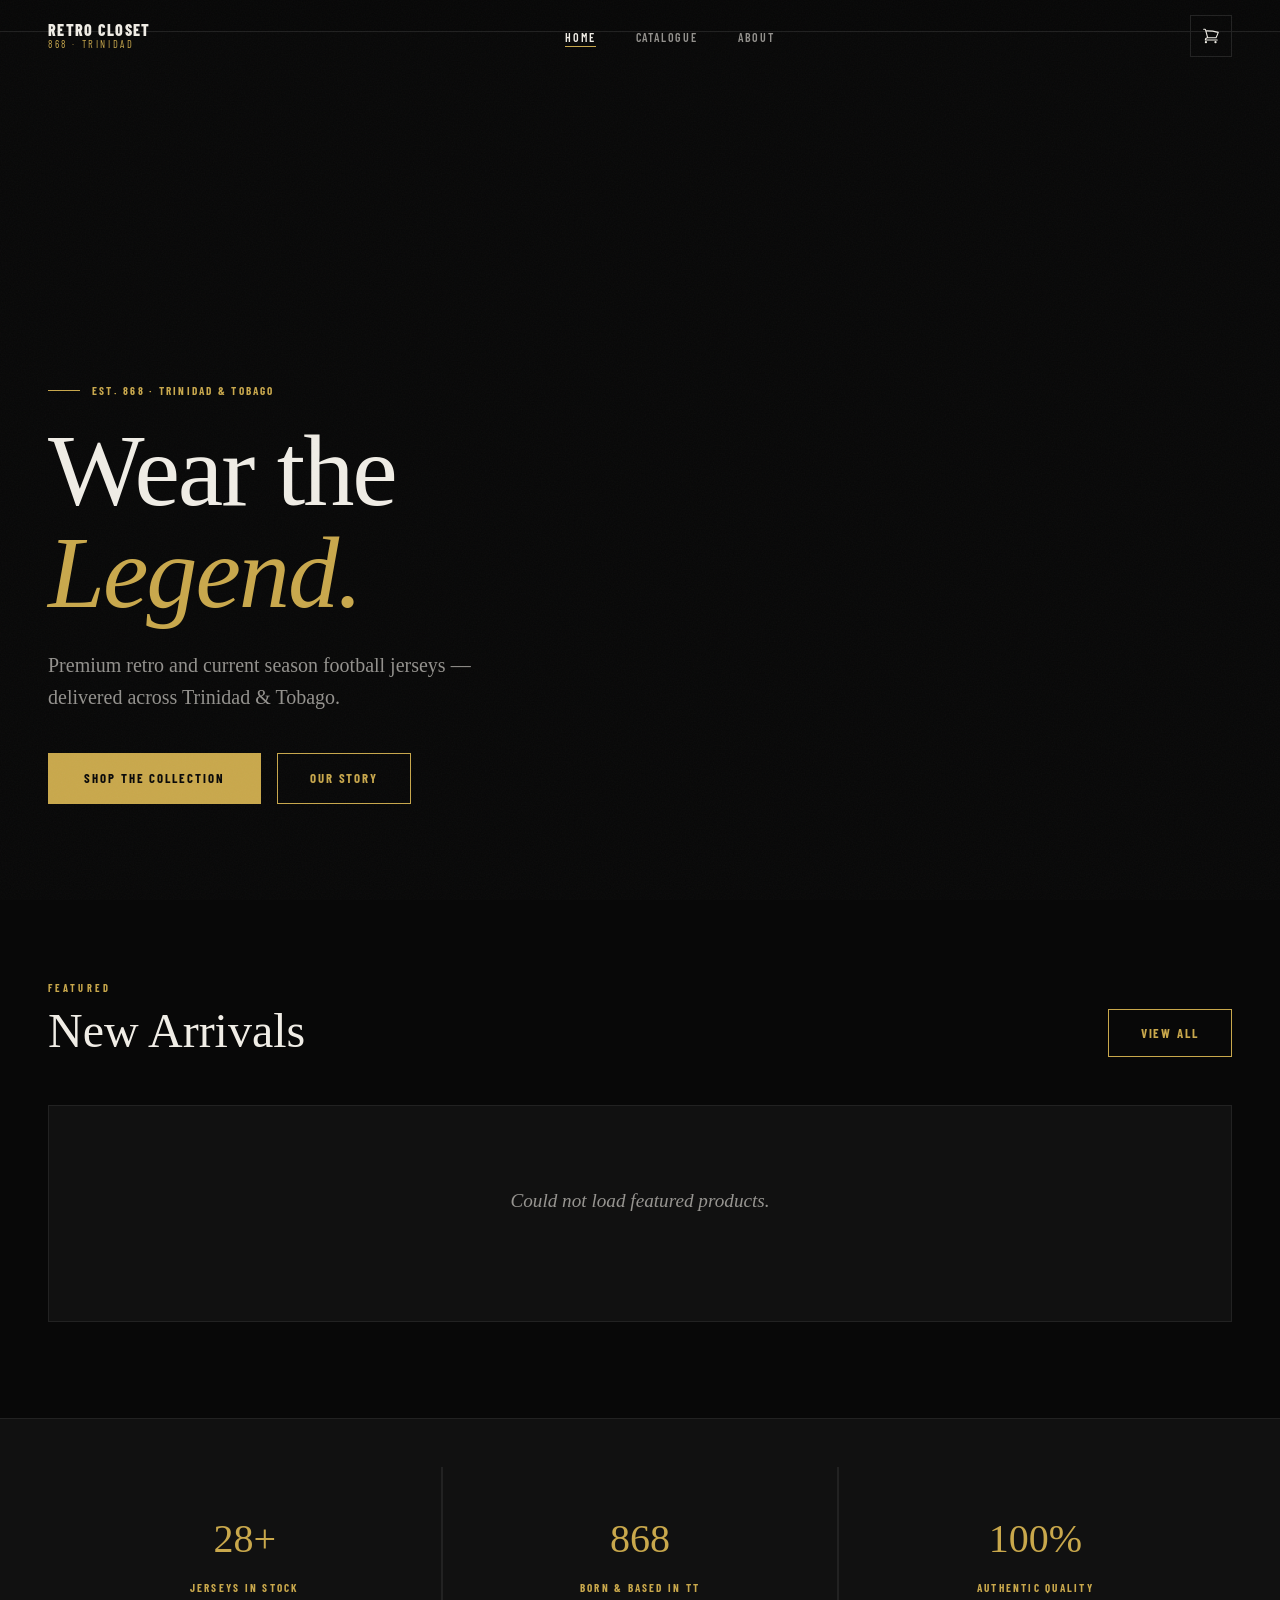
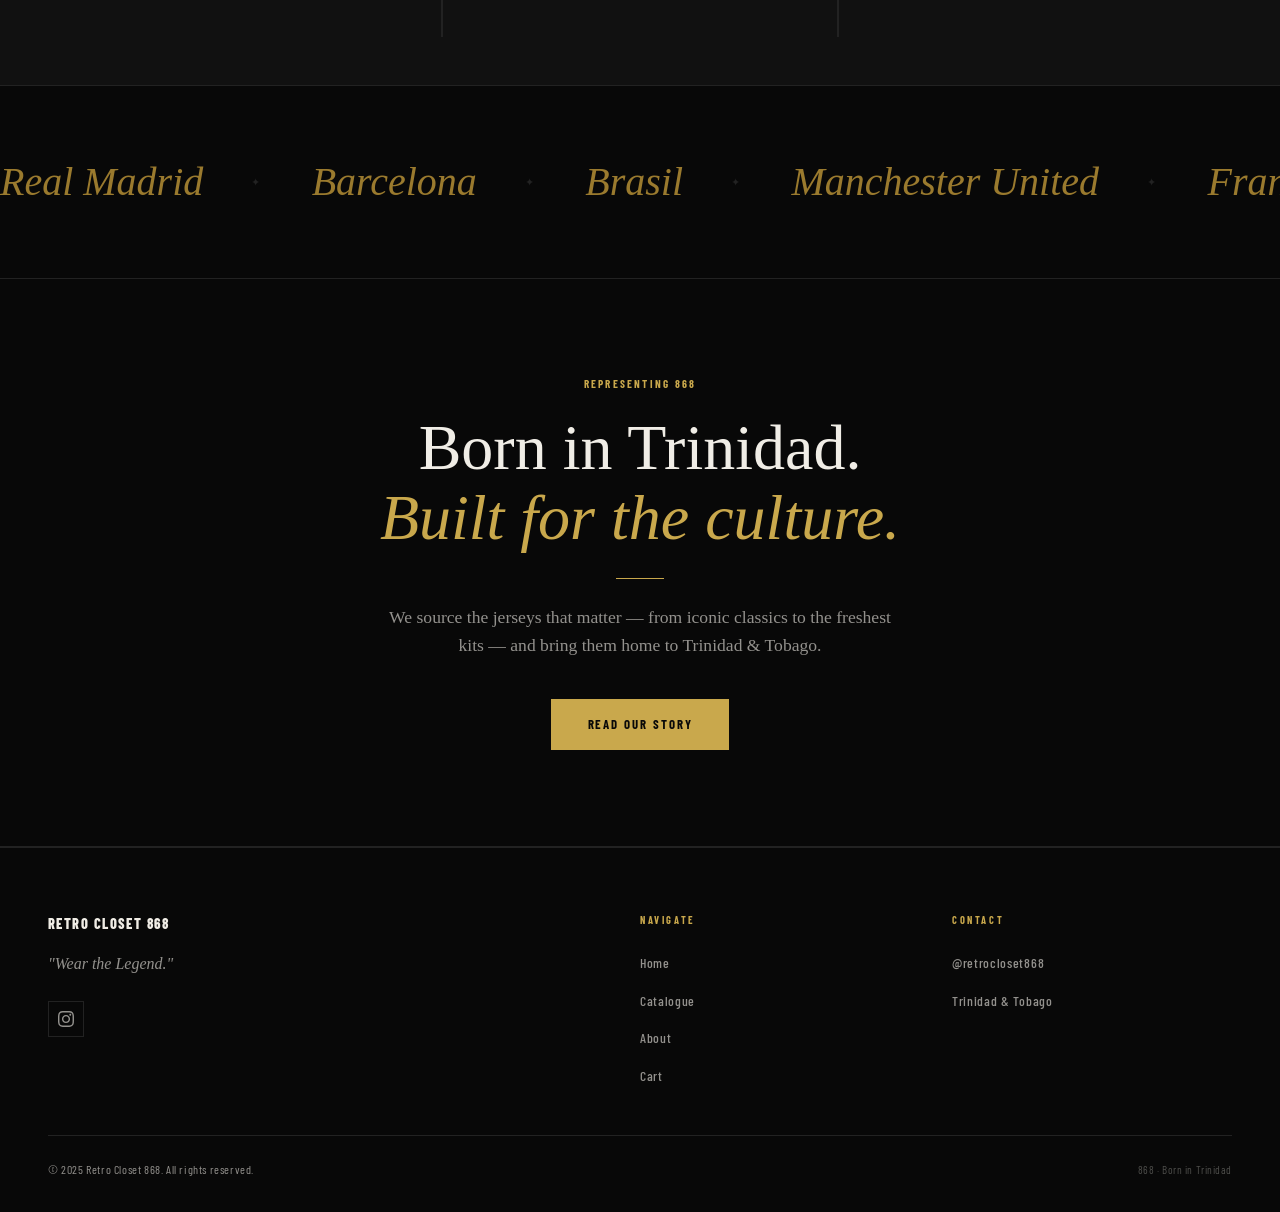
==== index.html @ 5a0618bd "Initial commit — Retro Closet 868 ecommerce site" ====
<!DOCTYPE html>
<html lang="en">
<head>
  <meta charset="UTF-8">
  <meta name="viewport" content="width=device-width, initial-scale=1.0">
  <title>Retro Closet 868 — Trinidad's Premier Jersey Store</title>
  <meta name="description" content="Premium retro and current season football jerseys. Born in Trinidad. Built for the culture.">
  <link rel="stylesheet" href="css/styles.css">
  <link rel="icon" type="image/png" href="images/logo.png">
</head>
<body>

<!-- ── Navigation ───────────────────────────────────────── -->
<nav class="nav" id="nav">
  <div class="nav__inner">
    <a href="index.html" class="nav__logo">
      <img src="images/logo.png" alt="Retro Closet 868" onerror="this.style.display='none'">
      <div class="nav__logo-text">
        Retro Closet
        <span>868 · Trinidad</span>
      </div>
    </a>

    <ul class="nav__links" role="list">
      <li><a href="index.html" class="nav__link">Home</a></li>
      <li><a href="catalogue.html" class="nav__link">Catalogue</a></li>
      <li><a href="about.html" class="nav__link">About</a></li>
    </ul>

    <div class="nav__right">
      <a href="cart.html" class="nav__cart" aria-label="Shopping cart">
        <svg xmlns="http://www.w3.org/2000/svg" fill="none" viewBox="0 0 24 24" stroke="currentColor" stroke-width="1.5">
          <path stroke-linecap="round" stroke-linejoin="round" d="M2.25 3h1.386c.51 0 .955.343 1.087.835l.383 1.437M7.5 14.25a3 3 0 0 0-3 3h15.75m-12.75-3h11.218c1.121-2.3 2.1-4.684 2.924-7.138a60.114 60.114 0 0 0-16.536-1.84M7.5 14.25 5.106 5.272M6 20.25a.75.75 0 1 1-1.5 0 .75.75 0 0 1 1.5 0Zm12.75 0a.75.75 0 1 1-1.5 0 .75.75 0 0 1 1.5 0Z" />
        </svg>
        <span class="nav__cart-badge" aria-live="polite"></span>
      </a>
      <button class="nav__hamburger" aria-label="Toggle menu" aria-expanded="false">
        <span></span><span></span><span></span>
      </button>
    </div>
  </div>
</nav>

<!-- Mobile menu -->
<div class="nav__mobile" aria-hidden="true">
  <ul class="nav__mobile-links" role="list">
    <li><a href="index.html" class="nav__mobile-link">Home <span class="text-gold">↗</span></a></li>
    <li><a href="catalogue.html" class="nav__mobile-link">Catalogue <span class="text-gold">↗</span></a></li>
    <li><a href="about.html" class="nav__mobile-link">About <span class="text-gold">↗</span></a></li>
    <li><a href="cart.html" class="nav__mobile-link">Cart <span class="text-gold">↗</span></a></li>
  </ul>
</div>

<!-- ── Cart Sidebar ──────────────────────────────────────── -->
<div class="cart-overlay"></div>
<aside class="cart-sidebar" aria-label="Shopping cart">
  <div class="cart-sidebar__head">
    <div>
      <span class="cart-sidebar__title">Your Cart</span>
      <span class="cart-sidebar__count">(0)</span>
    </div>
    <button class="cart-sidebar__close" aria-label="Close cart">
      <svg xmlns="http://www.w3.org/2000/svg" fill="none" viewBox="0 0 24 24" stroke="currentColor" stroke-width="1.5" width="16" height="16">
        <path stroke-linecap="round" stroke-linejoin="round" d="M6 18 18 6M6 6l12 12"/>
      </svg>
    </button>
  </div>
  <div class="cart-sidebar__items"></div>
  <div class="cart-sidebar__empty" style="display:none">
    <svg xmlns="http://www.w3.org/2000/svg" fill="none" viewBox="0 0 24 24" stroke="currentColor" stroke-width="1" width="48" height="48" style="color:var(--border)">
      <path stroke-linecap="round" stroke-linejoin="round" d="M2.25 3h1.386c.51 0 .955.343 1.087.835l.383 1.437M7.5 14.25a3 3 0 0 0-3 3h15.75m-12.75-3h11.218c1.121-2.3 2.1-4.684 2.924-7.138a60.114 60.114 0 0 0-16.536-1.84M7.5 14.25 5.106 5.272M6 20.25a.75.75 0 1 1-1.5 0 .75.75 0 0 1 1.5 0Zm12.75 0a.75.75 0 1 1-1.5 0 .75.75 0 0 1 1.5 0Z"/>
    </svg>
    <p>Your cart is empty</p>
    <a href="catalogue.html" class="btn-outline"><span>Shop Now</span></a>
  </div>
  <div class="cart-sidebar__footer" style="display:none">
    <div class="cart-sidebar__subtotal">
      <span class="cart-sidebar__subtotal-label">Subtotal</span>
      <span class="cart-sidebar__subtotal-amount">TTD $0</span>
    </div>
    <div class="cart-sidebar__actions">
      <a href="cart.html" class="btn-gold"><span>Checkout</span></a>
      <button class="btn-outline" onclick="document.querySelector('.cart-overlay').click()"><span>Continue Shopping</span></button>
    </div>
  </div>
</aside>

<!-- ── Hero ──────────────────────────────────────────────── -->
<!--
  HERO SWAP GUIDE:
  Change data-bg to a new image URL to update the background.
  Update the title/subtitle/cta text below.
-->
<section class="hero" id="hero"
  data-bg="images/hero-bg.jpg">
  <div class="hero__bg" style="background-image: url('images/hero-bg.jpg')"></div>
  <div class="hero__overlay"></div>
  <div class="hero__content">
    <div class="hero__label label">Est. 868 · Trinidad &amp; Tobago</div>
    <h1 class="hero__title display-xl">
      Wear the<br><em>Legend.</em>
    </h1>
    <p class="hero__sub">
      Premium retro and current season football jerseys — delivered across Trinidad &amp; Tobago.
    </p>
    <div class="hero__cta">
      <a href="catalogue.html" class="btn-gold"><span>Shop the Collection</span></a>
      <a href="about.html" class="btn-outline"><span>Our Story</span></a>
    </div>
  </div>
</section>

<!-- ── Featured Jerseys ──────────────────────────────────── -->
<section class="featured section">
  <div class="container">
    <div class="section-header reveal">
      <div class="section-header__left">
        <div class="section-header__eyebrow">Featured</div>
        <h2 class="section-header__title">New Arrivals</h2>
      </div>
      <a href="catalogue.html" class="btn-outline"><span>View All</span></a>
    </div>
    <div class="product-grid" id="product-grid"></div>
  </div>
</section>

<!-- ── Brand Strip ───────────────────────────────────────── -->
<section class="section--sm" style="background:var(--surface);border-top:1px solid var(--border);border-bottom:1px solid var(--border)">
  <div class="container">
    <div style="display:grid;grid-template-columns:repeat(3,1fr);gap:2px;text-align:center;background:var(--border)">
      <div style="background:var(--surface);padding:2.5rem 1rem">
        <div style="font-family:var(--font-display);font-size:2.5rem;font-weight:300;color:var(--gold)">28+</div>
        <div class="label" style="margin-top:0.5rem">Jerseys in Stock</div>
      </div>
      <div style="background:var(--surface);padding:2.5rem 1rem">
        <div style="font-family:var(--font-display);font-size:2.5rem;font-weight:300;color:var(--gold)">868</div>
        <div class="label" style="margin-top:0.5rem">Born &amp; Based in TT</div>
      </div>
      <div style="background:var(--surface);padding:2.5rem 1rem">
        <div style="font-family:var(--font-display);font-size:2.5rem;font-weight:300;color:var(--gold)">100%</div>
        <div class="label" style="margin-top:0.5rem">Authentic Quality</div>
      </div>
    </div>
  </div>
</section>

<!-- ── Marquee / Heritage ────────────────────────────────── -->
<section style="padding:4rem 0;overflow:hidden;border-bottom:1px solid var(--border)">
  <div style="display:flex;gap:3rem;white-space:nowrap;animation:marquee 20s linear infinite">
    <span style="font-family:var(--font-display);font-size:clamp(1.5rem,4vw,2.5rem);font-weight:300;color:var(--gold-dim);font-style:italic">Real Madrid</span>
    <span style="font-family:var(--font-ui);font-size:0.7rem;letter-spacing:0.3em;color:var(--border);align-self:center">✦</span>
    <span style="font-family:var(--font-display);font-size:clamp(1.5rem,4vw,2.5rem);font-weight:300;color:var(--gold-dim);font-style:italic">Barcelona</span>
    <span style="font-family:var(--font-ui);font-size:0.7rem;letter-spacing:0.3em;color:var(--border);align-self:center">✦</span>
    <span style="font-family:var(--font-display);font-size:clamp(1.5rem,4vw,2.5rem);font-weight:300;color:var(--gold-dim);font-style:italic">Brasil</span>
    <span style="font-family:var(--font-ui);font-size:0.7rem;letter-spacing:0.3em;color:var(--border);align-self:center">✦</span>
    <span style="font-family:var(--font-display);font-size:clamp(1.5rem,4vw,2.5rem);font-weight:300;color:var(--gold-dim);font-style:italic">Manchester United</span>
    <span style="font-family:var(--font-ui);font-size:0.7rem;letter-spacing:0.3em;color:var(--border);align-self:center">✦</span>
    <span style="font-family:var(--font-display);font-size:clamp(1.5rem,4vw,2.5rem);font-weight:300;color:var(--gold-dim);font-style:italic">France</span>
    <span style="font-family:var(--font-ui);font-size:0.7rem;letter-spacing:0.3em;color:var(--border);align-self:center">✦</span>
    <span style="font-family:var(--font-display);font-size:clamp(1.5rem,4vw,2.5rem);font-weight:300;color:var(--gold-dim);font-style:italic">Ajax</span>
    <span style="font-family:var(--font-ui);font-size:0.7rem;letter-spacing:0.3em;color:var(--border);align-self:center">✦</span>
    <!-- duplicate for seamless loop -->
    <span style="font-family:var(--font-display);font-size:clamp(1.5rem,4vw,2.5rem);font-weight:300;color:var(--gold-dim);font-style:italic">Real Madrid</span>
    <span style="font-family:var(--font-ui);font-size:0.7rem;letter-spacing:0.3em;color:var(--border);align-self:center">✦</span>
    <span style="font-family:var(--font-display);font-size:clamp(1.5rem,4vw,2.5rem);font-weight:300;color:var(--gold-dim);font-style:italic">Barcelona</span>
    <span style="font-family:var(--font-ui);font-size:0.7rem;letter-spacing:0.3em;color:var(--border);align-self:center">✦</span>
    <span style="font-family:var(--font-display);font-size:clamp(1.5rem,4vw,2.5rem);font-weight:300;color:var(--gold-dim);font-style:italic">Brasil</span>
    <span style="font-family:var(--font-ui);font-size:0.7rem;letter-spacing:0.3em;color:var(--border);align-self:center">✦</span>
  </div>
</section>

<!-- ── CTA Banner ────────────────────────────────────────── -->
<section style="padding:6rem 0;background:var(--bg);border-bottom:1px solid var(--border)">
  <div class="container" style="text-align:center">
    <div class="reveal">
      <div class="label" style="margin-bottom:1.25rem">Representing 868</div>
      <h2 class="display-lg" style="margin-bottom:1rem">
        Born in Trinidad.<br><em style="color:var(--gold)">Built for the culture.</em>
      </h2>
      <div class="gold-rule gold-rule--center"></div>
      <p style="font-family:var(--font-display);font-size:1.1rem;color:var(--white-dim);max-width:520px;margin:0 auto 2.5rem">
        We source the jerseys that matter — from iconic classics to the freshest kits — and bring them home to Trinidad &amp; Tobago.
      </p>
      <a href="about.html" class="btn-gold"><span>Read Our Story</span></a>
    </div>
  </div>
</section>

<!-- ── Footer ────────────────────────────────────────────── -->
<footer class="footer">
  <div class="container">
    <div class="footer__inner">
      <div class="footer__brand">
        <div class="footer__brand-logo">
          <img src="images/logo.png" alt="Retro Closet 868" onerror="this.style.display='none'">
          <span class="footer__brand-name">Retro Closet 868</span>
        </div>
        <p class="footer__tagline">"Wear the Legend."</p>
        <div class="footer__social">
          <a href="https://instagram.com/retrocloset868" class="footer__social-link" aria-label="Instagram" target="_blank" rel="noopener">
            <svg xmlns="http://www.w3.org/2000/svg" fill="currentColor" viewBox="0 0 24 24">
              <path d="M12 2.163c3.204 0 3.584.012 4.85.07 3.252.148 4.771 1.691 4.919 4.919.058 1.265.069 1.645.069 4.849 0 3.205-.012 3.584-.069 4.849-.149 3.225-1.664 4.771-4.919 4.919-1.266.058-1.644.07-4.85.07-3.204 0-3.584-.012-4.849-.07-3.26-.149-4.771-1.699-4.919-4.92-.058-1.265-.07-1.644-.07-4.849 0-3.204.013-3.583.07-4.849.149-3.227 1.664-4.771 4.919-4.919 1.266-.057 1.645-.069 4.849-.069zm0-2.163c-3.259 0-3.667.014-4.947.072-4.358.2-6.78 2.618-6.98 6.98-.059 1.281-.073 1.689-.073 4.948 0 3.259.014 3.668.072 4.948.2 4.358 2.618 6.78 6.98 6.98 1.281.058 1.689.072 4.948.072 3.259 0 3.668-.014 4.948-.072 4.354-.2 6.782-2.618 6.979-6.98.059-1.28.073-1.689.073-4.948 0-3.259-.014-3.667-.072-4.947-.196-4.354-2.617-6.78-6.979-6.98-1.281-.059-1.69-.073-4.949-.073zm0 5.838c-3.403 0-6.162 2.759-6.162 6.162s2.759 6.163 6.162 6.163 6.162-2.759 6.162-6.163c0-3.403-2.759-6.162-6.162-6.162zm0 10.162c-2.209 0-4-1.79-4-4 0-2.209 1.791-4 4-4s4 1.791 4 4c0 2.21-1.791 4-4 4zm6.406-11.845c-.796 0-1.441.645-1.441 1.44s.645 1.44 1.441 1.44c.795 0 1.439-.645 1.439-1.44s-.644-1.44-1.439-1.44z"/>
            </svg>
          </a>
        </div>
      </div>

      <div>
        <div class="footer__nav-title">Navigate</div>
        <ul class="footer__nav-list">
          <li><a href="index.html" class="footer__nav-link">Home</a></li>
          <li><a href="catalogue.html" class="footer__nav-link">Catalogue</a></li>
          <li><a href="about.html" class="footer__nav-link">About</a></li>
          <li><a href="cart.html" class="footer__nav-link">Cart</a></li>
        </ul>
      </div>

      <div>
        <div class="footer__nav-title">Contact</div>
        <ul class="footer__nav-list">
          <li><a href="https://instagram.com/retrocloset868" class="footer__nav-link" target="_blank" rel="noopener">@retrocloset868</a></li>
          <li><a href="#" class="footer__nav-link">Trinidad &amp; Tobago</a></li>
        </ul>
      </div>
    </div>

    <div class="footer__bottom">
      <span class="footer__copy">&copy; 2025 Retro Closet 868. All rights reserved.</span>
      <span class="footer__made">868 · Born in Trinidad</span>
    </div>
  </div>
</footer>

<!-- Scroll to top -->
<button class="scroll-top" aria-label="Scroll to top">
  <svg xmlns="http://www.w3.org/2000/svg" fill="none" viewBox="0 0 24 24" stroke="currentColor" stroke-width="1.5">
    <path stroke-linecap="round" stroke-linejoin="round" d="m4.5 15.75 7.5-7.5 7.5 7.5"/>
  </svg>
</button>

<style>
@keyframes marquee {
  from { transform: translateX(0); }
  to   { transform: translateX(-50%); }
}
</style>

<script type="module">
  import './js/main.js';
  import './js/cart.js';
  import { addItem } from './js/cart.js';
  import { showToast } from './js/main.js';

  // Featured section — load first 4 products
  async function loadFeatured() {
    const grid = document.getElementById('product-grid');
    if (!grid) return;

    // Show 4 skeletons
    grid.innerHTML = Array(4).fill(`
      <div class="skeleton">
        <div class="skeleton__img"></div>
        <div class="skeleton__body">
          <div class="skeleton__line skeleton__line--short"></div>
          <div class="skeleton__line skeleton__line--med"></div>
          <div class="skeleton__line"></div>
        </div>
      </div>`).join('');

    try {
      const res = await fetch('/api/get-products');
      const { products } = await res.json();
      const featured = products.slice(0, 4);

      grid.innerHTML = featured.map(p => {
        const badgeHtml = p.badge
          ? `<span class="product-card__badge product-card__badge--${p.badge.toLowerCase()}">${p.badge}</span>`
          : '';
        const sizePills = (p.sizes || []).map(s =>
          `<button class="size-pill" data-size="${s}" type="button">${s}</button>`
        ).join('');
        return `
          <article class="product-card" data-id="${p.id}">
            ${badgeHtml}
            <div class="product-card__flip">
              <div class="product-card__flip-inner">
                ${p.imageFront ? `<img class="product-card__img" src="${p.imageFront}" alt="${p.name}" loading="lazy">` : '<div class="product-card__img-placeholder">No Image</div>'}
                ${p.imageBack  ? `<img class="product-card__img product-card__img--back" src="${p.imageBack}" alt="${p.name}" loading="lazy">` : ''}
              </div>
            </div>
            <div class="product-card__body">
              <div class="product-card__league">${p.league}</div>
              <h3 class="product-card__name">${p.name}</h3>
              <div class="product-card__price">TTD $${p.price.toLocaleString()}<span>TTD</span></div>
              <div class="product-card__sizes">${sizePills}</div>
              <button class="product-card__add" type="button">Add to Cart</button>
            </div>
          </article>`;
      }).join('');

      // Bind interactions
      grid.querySelectorAll('.size-pill').forEach(pill => {
        pill.addEventListener('click', () => {
          pill.closest('.product-card__sizes').querySelectorAll('.size-pill').forEach(p => p.classList.remove('selected'));
          pill.classList.add('selected');
        });
      });
      grid.querySelectorAll('.product-card__add').forEach(btn => {
        btn.addEventListener('click', () => {
          const card = btn.closest('.product-card');
          const product = products.find(p => p.id === card.dataset.id);
          const selectedPill = card.querySelector('.size-pill.selected');
          if (!selectedPill) { showToast('Please select a size first'); return; }
          addItem(product, selectedPill.dataset.size);
          btn.textContent = 'Added ✓';
          btn.classList.add('added');
          setTimeout(() => { btn.textContent = 'Add to Cart'; btn.classList.remove('added'); }, 1800);
        });
      });
    } catch (e) {
      grid.innerHTML = `<div class="empty-state"><p>Could not load featured products.</p></div>`;
    }
  }

  loadFeatured();
</script>
</body>
</html>
---- css/styles.css ----
/* ============================================================
   RETRO CLOSET 868 — Sovereign Dark Design System
   ============================================================ */

@import url('https://fonts.googleapis.com/css2?family=Cormorant+Garant:ital,wght@0,300;0,400;0,600;0,700;1,300;1,400;1,600&family=Barlow+Condensed:wght@400;500;600;700;800&family=Barlow:wght@300;400;500&display=swap');

/* ── CSS Variables ─────────────────────────────────────────── */
:root {
  --bg:           #080808;
  --bg-2:         #0f0f0f;
  --surface:      #111111;
  --surface-2:    #181818;
  --border:       #222222;

  --gold:         #C9A84C;
  --gold-light:   #E8CC7A;
  --gold-dim:     #9A7A2E;
  --gold-muted:   rgba(201,168,76,0.12);

  --white:        #F0EDE6;
  --white-dim:    rgba(240,237,230,0.6);
  --white-ghost:  rgba(240,237,230,0.08);

  --red:          #C0392B;
  --green:        #1a7a4a;

  --font-display: 'Cormorant Garant', Georgia, serif;
  --font-ui:      'Barlow Condensed', sans-serif;
  --font-body:    'Barlow', sans-serif;

  --nav-h:        72px;
  --radius:       2px;
  --transition:   0.3s cubic-bezier(0.25, 0.46, 0.45, 0.94);
  --transition-slow: 0.6s cubic-bezier(0.25, 0.46, 0.45, 0.94);
}

/* ── Reset ─────────────────────────────────────────────────── */
*, *::before, *::after { box-sizing: border-box; margin: 0; padding: 0; }
html { scroll-behavior: smooth; font-size: 16px; }
body {
  background: var(--bg);
  color: var(--white);
  font-family: var(--font-body);
  font-weight: 400;
  line-height: 1.6;
  -webkit-font-smoothing: antialiased;
  overflow-x: hidden;
}
img { display: block; max-width: 100%; }
a { color: inherit; text-decoration: none; }
button { cursor: pointer; border: none; background: none; font-family: inherit; }
ul { list-style: none; }
input, select, textarea { font-family: inherit; }

/* ── Grain Overlay ─────────────────────────────────────────── */
body::before {
  content: '';
  position: fixed;
  inset: 0;
  pointer-events: none;
  z-index: 9999;
  opacity: 0.035;
  background-image: url("data:image/svg+xml,%3Csvg xmlns='http://www.w3.org/2000/svg' width='300' height='300'%3E%3Cfilter id='n'%3E%3CfeTurbulence type='fractalNoise' baseFrequency='0.75' numOctaves='4' stitchTiles='stitch'/%3E%3C/filter%3E%3Crect width='300' height='300' filter='url(%23n)' opacity='1'/%3E%3C/svg%3E");
  background-repeat: repeat;
}

/* ── Typography Utilities ──────────────────────────────────── */
.display-xl {
  font-family: var(--font-display);
  font-size: clamp(3rem, 8vw, 7rem);
  font-weight: 300;
  line-height: 1.0;
  letter-spacing: -0.02em;
}
.display-lg {
  font-family: var(--font-display);
  font-size: clamp(2rem, 5vw, 4.5rem);
  font-weight: 300;
  line-height: 1.1;
}
.display-md {
  font-family: var(--font-display);
  font-size: clamp(1.5rem, 3vw, 2.5rem);
  font-weight: 600;
  line-height: 1.2;
}
.label {
  font-family: var(--font-ui);
  font-size: 0.7rem;
  font-weight: 700;
  letter-spacing: 0.2em;
  text-transform: uppercase;
  color: var(--gold);
}
.ui-heading {
  font-family: var(--font-ui);
  font-weight: 700;
  text-transform: uppercase;
  letter-spacing: 0.05em;
}

/* ── Gold Rule ─────────────────────────────────────────────── */
.gold-rule {
  display: block;
  width: 48px;
  height: 1px;
  background: var(--gold);
  margin: 1.5rem 0;
}
.gold-rule--center { margin-left: auto; margin-right: auto; }

/* ── Gold Button ───────────────────────────────────────────── */
.btn-gold {
  display: inline-flex;
  align-items: center;
  gap: 0.5rem;
  padding: 0.9rem 2.2rem;
  background: var(--gold);
  color: var(--bg);
  font-family: var(--font-ui);
  font-size: 0.8rem;
  font-weight: 700;
  letter-spacing: 0.15em;
  text-transform: uppercase;
  border: 1px solid var(--gold);
  transition: background var(--transition), color var(--transition), transform 0.2s;
  position: relative;
  overflow: hidden;
}
.btn-gold::after {
  content: '';
  position: absolute;
  inset: 0;
  background: var(--white);
  transform: translateX(-101%);
  transition: transform 0.35s cubic-bezier(0.25, 0.46, 0.45, 0.94);
}
.btn-gold:hover::after { transform: translateX(0); }
.btn-gold:hover { color: var(--bg); }
.btn-gold span { position: relative; z-index: 1; }
.btn-gold:active { transform: scale(0.98); }

.btn-outline {
  display: inline-flex;
  align-items: center;
  gap: 0.5rem;
  padding: 0.8rem 2rem;
  background: transparent;
  color: var(--gold);
  font-family: var(--font-ui);
  font-size: 0.8rem;
  font-weight: 700;
  letter-spacing: 0.15em;
  text-transform: uppercase;
  border: 1px solid var(--gold);
  transition: background var(--transition), color var(--transition);
}
.btn-outline:hover { background: var(--gold-muted); }

/* ── Section Utilities ─────────────────────────────────────── */
.section { padding: 6rem 0; }
.section--sm { padding: 3rem 0; }
.container {
  max-width: 1280px;
  margin: 0 auto;
  padding: 0 1.5rem;
}
@media (min-width: 640px) { .container { padding: 0 2rem; } }
@media (min-width: 1024px) { .container { padding: 0 3rem; } }

/* ── Reveal Animation ──────────────────────────────────────── */
.reveal {
  opacity: 0;
  transform: translateY(32px);
  transition: opacity 0.7s ease, transform 0.7s ease;
}
.reveal.visible { opacity: 1; transform: translateY(0); }

/* ============================================================
   NAVIGATION
   ============================================================ */
.nav {
  position: fixed;
  top: 0; left: 0; right: 0;
  z-index: 1000;
  height: var(--nav-h);
  display: flex;
  align-items: center;
  padding: 0 1.5rem;
  transition: background var(--transition), backdrop-filter var(--transition), border-color var(--transition);
  border-bottom: 1px solid transparent;
}
@media (min-width: 640px) { .nav { padding: 0 2rem; } }
@media (min-width: 1024px) { .nav { padding: 0 3rem; } }

.nav.scrolled {
  background: rgba(8,8,8,0.92);
  backdrop-filter: blur(16px);
  -webkit-backdrop-filter: blur(16px);
  border-bottom-color: var(--border);
}

.nav__inner {
  display: flex;
  align-items: center;
  justify-content: space-between;
  width: 100%;
  max-width: 1280px;
  margin: 0 auto;
}

.nav__logo {
  display: flex;
  align-items: center;
  gap: 0.75rem;
  flex-shrink: 0;
}
.nav__logo img {
  height: 40px;
  width: auto;
}
.nav__logo-text {
  font-family: var(--font-ui);
  font-size: 1rem;
  font-weight: 800;
  letter-spacing: 0.08em;
  text-transform: uppercase;
  line-height: 1.1;
}
.nav__logo-text span {
  display: block;
  font-size: 0.65rem;
  font-weight: 400;
  letter-spacing: 0.25em;
  color: var(--gold);
}

.nav__links {
  display: none;
  gap: 2.5rem;
  align-items: center;
}
@media (min-width: 768px) { .nav__links { display: flex; } }

.nav__link {
  font-family: var(--font-ui);
  font-size: 0.75rem;
  font-weight: 600;
  letter-spacing: 0.15em;
  text-transform: uppercase;
  color: var(--white-dim);
  transition: color var(--transition);
  position: relative;
}
.nav__link::after {
  content: '';
  position: absolute;
  bottom: -3px; left: 0;
  width: 0; height: 1px;
  background: var(--gold);
  transition: width var(--transition);
}
.nav__link:hover,
.nav__link.active { color: var(--white); }
.nav__link:hover::after,
.nav__link.active::after { width: 100%; }

.nav__right {
  display: flex;
  align-items: center;
  gap: 1rem;
}

.nav__cart {
  position: relative;
  display: flex;
  align-items: center;
  justify-content: center;
  width: 42px; height: 42px;
  border: 1px solid var(--border);
  color: var(--white);
  transition: border-color var(--transition), color var(--transition);
}
.nav__cart:hover { border-color: var(--gold); color: var(--gold); }
.nav__cart svg { width: 18px; height: 18px; }
.nav__cart-badge {
  position: absolute;
  top: -6px; right: -6px;
  min-width: 18px; height: 18px;
  padding: 0 4px;
  background: var(--gold);
  color: var(--bg);
  font-family: var(--font-ui);
  font-size: 0.6rem;
  font-weight: 800;
  display: flex;
  align-items: center;
  justify-content: center;
  border-radius: 0;
  display: none;
}
.nav__cart-badge.visible { display: flex; }

.nav__hamburger {
  display: flex;
  flex-direction: column;
  justify-content: center;
  gap: 5px;
  width: 42px; height: 42px;
  padding: 10px;
  border: 1px solid var(--border);
  transition: border-color var(--transition);
}
.nav__hamburger:hover { border-color: var(--gold); }
.nav__hamburger span {
  display: block;
  height: 1px;
  background: var(--white);
  transition: transform var(--transition), opacity var(--transition), width var(--transition);
  transform-origin: center;
}
.nav__hamburger span:nth-child(3) { width: 60%; }
@media (min-width: 768px) { .nav__hamburger { display: none; } }

/* Open state */
.nav-open .nav__hamburger span:nth-child(1) { transform: translateY(6px) rotate(45deg); }
.nav-open .nav__hamburger span:nth-child(2) { opacity: 0; }
.nav-open .nav__hamburger span:nth-child(3) { width: 100%; transform: translateY(-6px) rotate(-45deg); }

/* Mobile menu */
.nav__mobile {
  position: fixed;
  top: var(--nav-h); left: 0; right: 0;
  background: rgba(8,8,8,0.97);
  backdrop-filter: blur(20px);
  padding: 2rem 2rem 3rem;
  border-bottom: 1px solid var(--border);
  transform: translateY(-110%);
  transition: transform var(--transition-slow);
  z-index: 999;
}
.nav-open .nav__mobile { transform: translateY(0); }

.nav__mobile-links {
  display: flex;
  flex-direction: column;
  gap: 0;
}
.nav__mobile-link {
  font-family: var(--font-ui);
  font-size: 1.8rem;
  font-weight: 700;
  letter-spacing: 0.05em;
  text-transform: uppercase;
  color: var(--white-dim);
  padding: 1rem 0;
  border-bottom: 1px solid var(--border);
  transition: color var(--transition), padding-left var(--transition);
  display: flex;
  align-items: center;
  justify-content: space-between;
}
.nav__mobile-link:hover { color: var(--gold); padding-left: 0.5rem; }

/* ============================================================
   FOOTER
   ============================================================ */
.footer {
  background: var(--bg);
  border-top: 1px solid var(--border);
  padding: 4rem 0 2rem;
}
.footer__inner {
  display: grid;
  gap: 3rem;
  grid-template-columns: 1fr;
}
@media (min-width: 768px) {
  .footer__inner { grid-template-columns: 2fr 1fr 1fr; gap: 2rem; }
}

.footer__brand {}
.footer__brand-logo {
  display: flex;
  align-items: center;
  gap: 0.75rem;
  margin-bottom: 1rem;
}
.footer__brand-logo img { height: 36px; }
.footer__brand-name {
  font-family: var(--font-ui);
  font-size: 0.9rem;
  font-weight: 800;
  letter-spacing: 0.1em;
  text-transform: uppercase;
}
.footer__tagline {
  font-family: var(--font-display);
  font-style: italic;
  color: var(--white-dim);
  font-size: 1rem;
  margin-bottom: 1.5rem;
}
.footer__social {
  display: flex;
  gap: 0.75rem;
}
.footer__social-link {
  width: 36px; height: 36px;
  border: 1px solid var(--border);
  display: flex;
  align-items: center;
  justify-content: center;
  color: var(--white-dim);
  transition: border-color var(--transition), color var(--transition);
}
.footer__social-link:hover { border-color: var(--gold); color: var(--gold); }
.footer__social-link svg { width: 16px; height: 16px; }

.footer__nav-title {
  font-family: var(--font-ui);
  font-size: 0.65rem;
  font-weight: 700;
  letter-spacing: 0.25em;
  text-transform: uppercase;
  color: var(--gold);
  margin-bottom: 1.25rem;
}
.footer__nav-list { display: flex; flex-direction: column; gap: 0.75rem; }
.footer__nav-link {
  font-family: var(--font-ui);
  font-size: 0.85rem;
  font-weight: 500;
  letter-spacing: 0.05em;
  color: var(--white-dim);
  transition: color var(--transition);
}
.footer__nav-link:hover { color: var(--gold); }

.footer__bottom {
  margin-top: 3rem;
  padding-top: 1.5rem;
  border-top: 1px solid var(--border);
  display: flex;
  align-items: center;
  justify-content: space-between;
  flex-wrap: wrap;
  gap: 0.5rem;
}
.footer__copy {
  font-size: 0.75rem;
  color: var(--white-dim);
  font-family: var(--font-ui);
  letter-spacing: 0.05em;
}
.footer__made {
  font-size: 0.7rem;
  color: rgba(240,237,230,0.3);
  font-family: var(--font-ui);
  letter-spacing: 0.05em;
}

/* ============================================================
   CART SIDEBAR
   ============================================================ */
.cart-overlay {
  position: fixed;
  inset: 0;
  background: rgba(0,0,0,0.7);
  z-index: 1100;
  opacity: 0;
  pointer-events: none;
  transition: opacity var(--transition-slow);
}
.cart-overlay.open { opacity: 1; pointer-events: all; }

.cart-sidebar {
  position: fixed;
  top: 0; right: 0; bottom: 0;
  width: min(420px, 100vw);
  background: var(--surface);
  border-left: 1px solid var(--border);
  z-index: 1101;
  display: flex;
  flex-direction: column;
  transform: translateX(100%);
  transition: transform var(--transition-slow);
}
.cart-sidebar.open { transform: translateX(0); }

.cart-sidebar__head {
  display: flex;
  align-items: center;
  justify-content: space-between;
  padding: 1.5rem 1.5rem 1.25rem;
  border-bottom: 1px solid var(--border);
  flex-shrink: 0;
}
.cart-sidebar__title {
  font-family: var(--font-ui);
  font-size: 0.7rem;
  font-weight: 700;
  letter-spacing: 0.25em;
  text-transform: uppercase;
  color: var(--gold);
}
.cart-sidebar__count {
  font-family: var(--font-display);
  font-size: 0.9rem;
  color: var(--white-dim);
  margin-left: 0.5rem;
}
.cart-sidebar__close {
  width: 32px; height: 32px;
  border: 1px solid var(--border);
  display: flex;
  align-items: center;
  justify-content: center;
  color: var(--white-dim);
  transition: border-color var(--transition), color var(--transition);
}
.cart-sidebar__close:hover { border-color: var(--gold); color: var(--gold); }

.cart-sidebar__items {
  flex: 1;
  overflow-y: auto;
  padding: 1rem 1.5rem;
}
.cart-sidebar__items::-webkit-scrollbar { width: 3px; }
.cart-sidebar__items::-webkit-scrollbar-track { background: transparent; }
.cart-sidebar__items::-webkit-scrollbar-thumb { background: var(--border); }

.cart-item {
  display: grid;
  grid-template-columns: 72px 1fr auto;
  gap: 1rem;
  align-items: start;
  padding: 1rem 0;
  border-bottom: 1px solid var(--border);
}
.cart-item__img {
  width: 72px; height: 72px;
  object-fit: cover;
  background: var(--surface-2);
  border: 1px solid var(--border);
}
.cart-item__name {
  font-family: var(--font-ui);
  font-size: 0.8rem;
  font-weight: 600;
  letter-spacing: 0.03em;
  margin-bottom: 0.25rem;
}
.cart-item__size {
  font-size: 0.7rem;
  color: var(--white-dim);
  font-family: var(--font-ui);
  letter-spacing: 0.1em;
  margin-bottom: 0.5rem;
}
.cart-item__price {
  font-family: var(--font-display);
  font-size: 0.95rem;
  font-weight: 600;
  color: var(--gold);
}
.cart-item__qty {
  display: flex;
  align-items: center;
  gap: 0.5rem;
  margin-top: 0.25rem;
}
.cart-item__qty button {
  width: 22px; height: 22px;
  border: 1px solid var(--border);
  display: flex; align-items: center; justify-content: center;
  font-family: var(--font-ui);
  font-size: 0.9rem;
  font-weight: 700;
  color: var(--white);
  transition: border-color var(--transition);
}
.cart-item__qty button:hover { border-color: var(--gold); color: var(--gold); }
.cart-item__qty span {
  font-family: var(--font-ui);
  font-size: 0.85rem;
  min-width: 1.5rem;
  text-align: center;
}
.cart-item__remove {
  color: rgba(240,237,230,0.3);
  font-size: 0.7rem;
  font-family: var(--font-ui);
  letter-spacing: 0.1em;
  transition: color var(--transition);
  padding-top: 4px;
}
.cart-item__remove:hover { color: var(--red); }

.cart-sidebar__empty {
  flex: 1;
  display: flex;
  flex-direction: column;
  align-items: center;
  justify-content: center;
  gap: 1rem;
  padding: 2rem;
  text-align: center;
}
.cart-sidebar__empty p {
  font-family: var(--font-display);
  font-style: italic;
  color: var(--white-dim);
  font-size: 1.1rem;
}

.cart-sidebar__footer {
  padding: 1.5rem;
  border-top: 1px solid var(--border);
  flex-shrink: 0;
}
.cart-sidebar__subtotal {
  display: flex;
  justify-content: space-between;
  align-items: baseline;
  margin-bottom: 1.25rem;
}
.cart-sidebar__subtotal-label {
  font-family: var(--font-ui);
  font-size: 0.7rem;
  font-weight: 700;
  letter-spacing: 0.2em;
  text-transform: uppercase;
  color: var(--white-dim);
}
.cart-sidebar__subtotal-amount {
  font-family: var(--font-display);
  font-size: 1.5rem;
  font-weight: 600;
  color: var(--gold);
}
.cart-sidebar__actions { display: flex; flex-direction: column; gap: 0.75rem; }
.cart-sidebar__actions .btn-gold,
.cart-sidebar__actions .btn-outline { width: 100%; justify-content: center; }

/* ============================================================
   HERO
   ============================================================ */
.hero {
  position: relative;
  height: 100svh;
  min-height: 600px;
  display: flex;
  align-items: flex-end;
  padding-bottom: 6rem;
  overflow: hidden;
}
.hero__bg {
  position: absolute;
  inset: 0;
  background-size: cover;
  background-position: center;
  background-repeat: no-repeat;
  transform: scale(1.05);
  transition: transform 8s ease;
}
.hero.loaded .hero__bg { transform: scale(1); }
.hero__overlay {
  position: absolute;
  inset: 0;
  background: linear-gradient(
    to bottom,
    rgba(8,8,8,0.3) 0%,
    rgba(8,8,8,0.2) 40%,
    rgba(8,8,8,0.85) 80%,
    rgba(8,8,8,1) 100%
  );
}
.hero__content {
  position: relative;
  z-index: 2;
  max-width: 1280px;
  width: 100%;
  margin: 0 auto;
  padding: 0 1.5rem;
}
@media (min-width: 640px) { .hero__content { padding: 0 2rem; } }
@media (min-width: 1024px) { .hero__content { padding: 0 3rem; } }

.hero__label {
  display: inline-flex;
  align-items: center;
  gap: 0.75rem;
  margin-bottom: 1.25rem;
  opacity: 0;
  animation: fadeUp 0.8s ease 0.2s forwards;
}
.hero__label::before {
  content: '';
  display: block;
  width: 32px; height: 1px;
  background: var(--gold);
}

.hero__title {
  margin-bottom: 1.5rem;
  opacity: 0;
  animation: fadeUp 0.8s ease 0.4s forwards;
}
.hero__title em {
  font-style: italic;
  color: var(--gold);
}

.hero__sub {
  font-family: var(--font-display);
  font-size: clamp(1rem, 2vw, 1.25rem);
  font-weight: 300;
  color: var(--white-dim);
  max-width: 480px;
  margin-bottom: 2.5rem;
  opacity: 0;
  animation: fadeUp 0.8s ease 0.6s forwards;
}

.hero__cta {
  display: flex;
  gap: 1rem;
  flex-wrap: wrap;
  opacity: 0;
  animation: fadeUp 0.8s ease 0.8s forwards;
}

/* ============================================================
   FEATURED SECTION
   ============================================================ */
.featured {
  padding: 5rem 0 6rem;
}
.section-header {
  display: flex;
  align-items: flex-end;
  justify-content: space-between;
  margin-bottom: 3rem;
  flex-wrap: wrap;
  gap: 1rem;
}
.section-header__left {}
.section-header__eyebrow {
  font-family: var(--font-ui);
  font-size: 0.65rem;
  font-weight: 700;
  letter-spacing: 0.3em;
  text-transform: uppercase;
  color: var(--gold);
  margin-bottom: 0.5rem;
}
.section-header__title {
  font-family: var(--font-display);
  font-size: clamp(1.8rem, 4vw, 3rem);
  font-weight: 300;
  line-height: 1.1;
}

/* ============================================================
   PRODUCT CARD
   ============================================================ */
.product-grid {
  display: grid;
  grid-template-columns: 1fr;
  gap: 1px;
  background: var(--border);
}
@media (min-width: 480px) { .product-grid { grid-template-columns: repeat(2, 1fr); } }
@media (min-width: 900px) { .product-grid { grid-template-columns: repeat(3, 1fr); } }
@media (min-width: 1200px) { .product-grid { grid-template-columns: repeat(4, 1fr); } }

.product-card {
  background: var(--surface);
  display: flex;
  flex-direction: column;
  position: relative;
  transition: background var(--transition);
}
.product-card:hover { background: var(--surface-2); }

/* top gold accent line */
.product-card::before {
  content: '';
  position: absolute;
  top: 0; left: 0; right: 0;
  height: 2px;
  background: var(--gold);
  transform: scaleX(0);
  transform-origin: left;
  transition: transform 0.4s cubic-bezier(0.25, 0.46, 0.45, 0.94);
}
.product-card:hover::before { transform: scaleX(1); }

/* Badge */
.product-card__badge {
  position: absolute;
  top: 1rem; left: 1rem;
  z-index: 2;
  font-family: var(--font-ui);
  font-size: 0.6rem;
  font-weight: 800;
  letter-spacing: 0.2em;
  text-transform: uppercase;
  padding: 4px 10px;
}
.product-card__badge--hot { background: var(--gold); color: var(--bg); }
.product-card__badge--new { background: var(--white); color: var(--bg); }
.product-card__badge--sale { background: var(--red); color: var(--white); }

/* Flip image container */
.product-card__flip {
  position: relative;
  aspect-ratio: 3 / 4;
  overflow: hidden;
  perspective: 1000px;
}
.product-card__flip-inner {
  position: relative;
  width: 100%; height: 100%;
  transform-style: preserve-3d;
  transition: transform 0.7s cubic-bezier(0.25, 0.46, 0.45, 0.94);
}
.product-card:hover .product-card__flip-inner { transform: rotateY(180deg); }

.product-card__img {
  position: absolute;
  inset: 0;
  width: 100%; height: 100%;
  object-fit: cover;
  backface-visibility: hidden;
  -webkit-backface-visibility: hidden;
  background: var(--surface-2);
}
.product-card__img--back {
  transform: rotateY(180deg);
}

/* No-image fallback */
.product-card__img-placeholder {
  position: absolute;
  inset: 0;
  display: flex;
  align-items: center;
  justify-content: center;
  background: linear-gradient(135deg, var(--surface) 0%, var(--surface-2) 100%);
  color: var(--gold);
  font-family: var(--font-ui);
  font-size: 0.7rem;
  letter-spacing: 0.2em;
  text-transform: uppercase;
  backface-visibility: hidden;
}

/* Card body */
.product-card__body {
  padding: 1.25rem;
  display: flex;
  flex-direction: column;
  flex: 1;
}
.product-card__league {
  font-family: var(--font-ui);
  font-size: 0.6rem;
  font-weight: 700;
  letter-spacing: 0.2em;
  text-transform: uppercase;
  color: var(--gold);
  margin-bottom: 0.4rem;
}
.product-card__name {
  font-family: var(--font-ui);
  font-size: 0.95rem;
  font-weight: 700;
  letter-spacing: 0.02em;
  text-transform: uppercase;
  line-height: 1.3;
  margin-bottom: 0.75rem;
  flex: 1;
}
.product-card__price {
  font-family: var(--font-display);
  font-size: 1.35rem;
  font-weight: 600;
  color: var(--gold);
  margin-bottom: 1rem;
}
.product-card__price span {
  font-size: 0.65rem;
  font-family: var(--font-ui);
  letter-spacing: 0.1em;
  color: var(--white-dim);
  margin-left: 4px;
  vertical-align: middle;
}

/* Size pills */
.product-card__sizes {
  display: flex;
  flex-wrap: wrap;
  gap: 0.4rem;
  margin-bottom: 1rem;
}
.size-pill {
  font-family: var(--font-ui);
  font-size: 0.65rem;
  font-weight: 700;
  letter-spacing: 0.1em;
  padding: 5px 10px;
  border: 1px solid var(--border);
  color: var(--white-dim);
  cursor: pointer;
  transition: border-color var(--transition), color var(--transition), background var(--transition);
  background: transparent;
  text-transform: uppercase;
}
.size-pill:hover { border-color: var(--gold); color: var(--gold); }
.size-pill.selected { border-color: var(--gold); background: var(--gold); color: var(--bg); }

/* Add to cart */
.product-card__add {
  width: 100%;
  padding: 0.85rem 1rem;
  background: transparent;
  color: var(--white);
  border: 1px solid var(--border);
  font-family: var(--font-ui);
  font-size: 0.7rem;
  font-weight: 700;
  letter-spacing: 0.15em;
  text-transform: uppercase;
  transition: background var(--transition), border-color var(--transition), color var(--transition);
}
.product-card__add:hover {
  background: var(--gold);
  border-color: var(--gold);
  color: var(--bg);
}
.product-card__add:active { opacity: 0.85; }
.product-card__add.added {
  background: var(--gold);
  border-color: var(--gold);
  color: var(--bg);
}

/* ── Skeleton loader ──────────────────────────────────────── */
.skeleton {
  background: var(--surface);
}
.skeleton__img {
  aspect-ratio: 3 / 4;
  background: var(--surface-2);
  position: relative;
  overflow: hidden;
}
.skeleton__img::after {
  content: '';
  position: absolute;
  inset: 0;
  background: linear-gradient(90deg, transparent 0%, rgba(240,237,230,0.05) 50%, transparent 100%);
  animation: shimmer 1.5s infinite;
}
.skeleton__body { padding: 1.25rem; }
.skeleton__line {
  height: 10px;
  background: var(--surface-2);
  margin-bottom: 0.75rem;
  position: relative;
  overflow: hidden;
}
.skeleton__line::after {
  content: '';
  position: absolute;
  inset: 0;
  background: linear-gradient(90deg, transparent 0%, rgba(240,237,230,0.05) 50%, transparent 100%);
  animation: shimmer 1.5s infinite;
}
.skeleton__line--short { width: 40%; }
.skeleton__line--med { width: 70%; }

/* ============================================================
   FILTER TABS
   ============================================================ */
.filter-bar {
  border-bottom: 1px solid var(--border);
  margin-bottom: 3rem;
  overflow-x: auto;
  -webkit-overflow-scrolling: touch;
  scrollbar-width: none;
}
.filter-bar::-webkit-scrollbar { display: none; }

.filter-tabs {
  display: flex;
  gap: 0;
  white-space: nowrap;
  min-width: max-content;
}
.filter-tab {
  font-family: var(--font-ui);
  font-size: 0.7rem;
  font-weight: 700;
  letter-spacing: 0.15em;
  text-transform: uppercase;
  padding: 1rem 1.5rem;
  color: var(--white-dim);
  border-bottom: 2px solid transparent;
  transition: color var(--transition), border-color var(--transition);
  position: relative;
  bottom: -1px;
}
.filter-tab:hover { color: var(--white); }
.filter-tab.active { color: var(--gold); border-bottom-color: var(--gold); }

/* ============================================================
   CATALOGUE PAGE HEADER
   ============================================================ */
.page-hero {
  padding-top: calc(var(--nav-h) + 4rem);
  padding-bottom: 3rem;
  border-bottom: 1px solid var(--border);
  margin-bottom: 3rem;
}
.page-hero__eyebrow {
  font-family: var(--font-ui);
  font-size: 0.65rem;
  font-weight: 700;
  letter-spacing: 0.3em;
  text-transform: uppercase;
  color: var(--gold);
  margin-bottom: 0.75rem;
  display: flex;
  align-items: center;
  gap: 0.75rem;
}
.page-hero__eyebrow::before {
  content: '';
  display: block;
  width: 24px; height: 1px;
  background: var(--gold);
}
.page-hero__title {
  font-family: var(--font-display);
  font-size: clamp(2.5rem, 6vw, 5rem);
  font-weight: 300;
  line-height: 1;
  margin-bottom: 1rem;
}
.page-hero__sub {
  font-family: var(--font-display);
  font-style: italic;
  color: var(--white-dim);
  font-size: 1.1rem;
}

/* ============================================================
   ABOUT PAGE
   ============================================================ */
.about-hero {
  position: relative;
  height: 70vh;
  min-height: 480px;
  display: flex;
  align-items: flex-end;
  padding-bottom: 4rem;
  overflow: hidden;
}
.about-hero__bg {
  position: absolute;
  inset: 0;
  background: var(--bg-2);
  background-size: cover;
  background-position: center top;
}
.about-hero__overlay {
  position: absolute;
  inset: 0;
  background: linear-gradient(to bottom, rgba(8,8,8,0.2) 0%, rgba(8,8,8,0.9) 100%);
}
.about-hero__content { position: relative; z-index: 2; }

/* Brand story */
.brand-story {
  padding: 6rem 0;
  display: grid;
  grid-template-columns: 1fr;
  gap: 3rem;
}
@media (min-width: 768px) {
  .brand-story { grid-template-columns: 1fr 1fr; gap: 5rem; align-items: center; }
}
.brand-story__text {
  font-family: var(--font-display);
  font-size: 1.15rem;
  font-weight: 300;
  line-height: 1.8;
  color: var(--white-dim);
}
.brand-story__text strong { color: var(--white); font-weight: 600; }
.brand-story__pullquote {
  font-family: var(--font-display);
  font-size: clamp(1.8rem, 4vw, 3rem);
  font-weight: 300;
  font-style: italic;
  line-height: 1.2;
  border-left: 2px solid var(--gold);
  padding-left: 1.5rem;
}

/* Owners */
.owners {
  padding: 5rem 0;
  background: var(--surface);
  border-top: 1px solid var(--border);
  border-bottom: 1px solid var(--border);
}
.owners__grid {
  display: grid;
  grid-template-columns: 1fr;
  gap: 2rem;
  margin-top: 3rem;
}
@media (min-width: 640px) { .owners__grid { grid-template-columns: repeat(2, 1fr); gap: 2px; } }

.owner-card {
  position: relative;
  overflow: hidden;
  background: var(--surface-2);
}
.owner-card__img {
  aspect-ratio: 3 / 4;
  width: 100%;
  object-fit: cover;
  object-position: top;
  display: block;
  filter: grayscale(20%);
  transition: filter var(--transition-slow), transform var(--transition-slow);
}
.owner-card:hover .owner-card__img { filter: grayscale(0%); transform: scale(1.03); }
.owner-card__info {
  position: absolute;
  bottom: 0; left: 0; right: 0;
  padding: 2rem 1.5rem 1.5rem;
  background: linear-gradient(to top, rgba(8,8,8,0.95) 0%, transparent 100%);
}
.owner-card__name {
  font-family: var(--font-ui);
  font-size: 1.1rem;
  font-weight: 800;
  letter-spacing: 0.05em;
  text-transform: uppercase;
  margin-bottom: 0.35rem;
}
.owner-card__role {
  font-family: var(--font-ui);
  font-size: 0.65rem;
  font-weight: 600;
  letter-spacing: 0.25em;
  text-transform: uppercase;
  color: var(--gold);
  margin-bottom: 0.5rem;
}
.owner-card__bio {
  font-size: 0.82rem;
  color: var(--white-dim);
  line-height: 1.5;
}

/* Ambassadors */
.ambassadors {
  padding: 6rem 0;
}
.ambassadors__grid {
  display: grid;
  grid-template-columns: repeat(2, 1fr);
  gap: 2px;
  margin-top: 3rem;
}
@media (min-width: 640px) { .ambassadors__grid { grid-template-columns: repeat(3, 1fr); } }
@media (min-width: 1024px) { .ambassadors__grid { grid-template-columns: repeat(4, 1fr); } }

.ambassador-card {
  position: relative;
  overflow: hidden;
  aspect-ratio: 2 / 3;
  background: var(--surface-2);
}
.ambassador-card__img {
  width: 100%; height: 100%;
  object-fit: cover;
  filter: grayscale(30%);
  transition: filter var(--transition-slow), transform var(--transition-slow);
}
.ambassador-card:hover .ambassador-card__img { filter: grayscale(0%); transform: scale(1.06); }
.ambassador-card__overlay {
  position: absolute;
  inset: 0;
  background: linear-gradient(to top, rgba(8,8,8,0.9) 0%, transparent 60%);
  opacity: 0;
  transition: opacity var(--transition);
}
.ambassador-card:hover .ambassador-card__overlay { opacity: 1; }
.ambassador-card__name {
  position: absolute;
  bottom: 1rem; left: 1rem; right: 1rem;
  font-family: var(--font-ui);
  font-size: 0.7rem;
  font-weight: 700;
  letter-spacing: 0.15em;
  text-transform: uppercase;
  color: var(--gold);
  transform: translateY(6px);
  opacity: 0;
  transition: opacity var(--transition), transform var(--transition);
}
.ambassador-card:hover .ambassador-card__name { opacity: 1; transform: translateY(0); }
.ambassador-card__badge-text {
  position: absolute;
  top: 0.75rem; left: 0.75rem;
  font-family: var(--font-ui);
  font-size: 0.55rem;
  font-weight: 700;
  letter-spacing: 0.2em;
  text-transform: uppercase;
  color: var(--gold);
  background: rgba(8,8,8,0.8);
  padding: 4px 8px;
  border: 1px solid var(--gold-dim);
}

/* Brand values */
.brand-values {
  padding: 5rem 0;
  border-top: 1px solid var(--border);
}
.values-grid {
  display: grid;
  grid-template-columns: 1fr;
  gap: 0;
  margin-top: 3rem;
  border: 1px solid var(--border);
}
@media (min-width: 640px) { .values-grid { grid-template-columns: repeat(3, 1fr); } }

.value-item {
  padding: 3rem 2rem;
  border-right: 1px solid var(--border);
  position: relative;
  overflow: hidden;
}
.value-item:last-child { border-right: none; }
@media (max-width: 639px) {
  .value-item { border-right: none; border-bottom: 1px solid var(--border); }
  .value-item:last-child { border-bottom: none; }
}
.value-item__num {
  font-family: var(--font-display);
  font-size: 5rem;
  font-weight: 300;
  color: var(--gold-muted);
  line-height: 1;
  position: absolute;
  top: 1rem; right: 1.5rem;
  transition: color var(--transition);
}
.value-item:hover .value-item__num { color: rgba(201,168,76,0.2); }
.value-item__title {
  font-family: var(--font-ui);
  font-size: 1.1rem;
  font-weight: 800;
  letter-spacing: 0.1em;
  text-transform: uppercase;
  margin-bottom: 0.75rem;
  position: relative;
}
.value-item__text {
  font-size: 0.88rem;
  color: var(--white-dim);
  line-height: 1.7;
  position: relative;
}

/* ============================================================
   CART PAGE
   ============================================================ */
.cart-page {
  padding-top: calc(var(--nav-h) + 4rem);
  padding-bottom: 6rem;
  min-height: 100vh;
}
.cart-view,
.checkout-view,
.confirm-view { display: none; }
.cart-view.active,
.checkout-view.active,
.confirm-view.active { display: block; }

.cart-page__title {
  font-family: var(--font-display);
  font-size: clamp(2rem, 5vw, 4rem);
  font-weight: 300;
  margin-bottom: 0.5rem;
}
.cart-page__subtitle {
  font-family: var(--font-display);
  font-style: italic;
  color: var(--white-dim);
  margin-bottom: 3rem;
}

/* Cart table */
.cart-table { width: 100%; border-collapse: collapse; }
.cart-table thead tr {
  border-bottom: 1px solid var(--border);
}
.cart-table th {
  font-family: var(--font-ui);
  font-size: 0.6rem;
  font-weight: 700;
  letter-spacing: 0.25em;
  text-transform: uppercase;
  color: var(--gold);
  padding: 0.75rem 0;
  text-align: left;
}
.cart-table td {
  padding: 1.25rem 0;
  border-bottom: 1px solid var(--border);
  vertical-align: top;
}
.cart-table-row__item {
  display: flex;
  gap: 1.25rem;
  align-items: start;
}
.cart-table-row__img {
  width: 80px; height: 80px;
  object-fit: cover;
  background: var(--surface-2);
  flex-shrink: 0;
  border: 1px solid var(--border);
}
.cart-table-row__details {}
.cart-table-row__name {
  font-family: var(--font-ui);
  font-size: 0.85rem;
  font-weight: 700;
  letter-spacing: 0.03em;
  text-transform: uppercase;
  margin-bottom: 0.25rem;
}
.cart-table-row__meta {
  font-size: 0.75rem;
  color: var(--white-dim);
  font-family: var(--font-ui);
  letter-spacing: 0.1em;
}
.cart-table-row__qty {
  display: flex;
  align-items: center;
  gap: 0.5rem;
}
.cart-table-row__qty button {
  width: 26px; height: 26px;
  border: 1px solid var(--border);
  display: flex; align-items: center; justify-content: center;
  font-family: var(--font-ui);
  font-weight: 700;
  color: var(--white);
  transition: border-color var(--transition);
}
.cart-table-row__qty button:hover { border-color: var(--gold); color: var(--gold); }
.cart-table-row__qty span {
  min-width: 2rem;
  text-align: center;
  font-family: var(--font-ui);
}
.cart-table-row__price {
  font-family: var(--font-display);
  font-size: 1.1rem;
  font-weight: 600;
  color: var(--gold);
}
.cart-table-row__remove {
  color: rgba(240,237,230,0.3);
  font-family: var(--font-ui);
  font-size: 0.65rem;
  letter-spacing: 0.1em;
  transition: color var(--transition);
}
.cart-table-row__remove:hover { color: var(--red); }

/* Cart layout */
.cart-layout {
  display: grid;
  grid-template-columns: 1fr;
  gap: 3rem;
  align-items: start;
}
@media (min-width: 900px) { .cart-layout { grid-template-columns: 1fr 340px; } }

.cart-summary {
  background: var(--surface);
  border: 1px solid var(--border);
  padding: 2rem;
  position: sticky;
  top: calc(var(--nav-h) + 2rem);
}
.cart-summary__title {
  font-family: var(--font-ui);
  font-size: 0.65rem;
  font-weight: 700;
  letter-spacing: 0.25em;
  text-transform: uppercase;
  color: var(--gold);
  margin-bottom: 1.5rem;
}
.cart-summary__row {
  display: flex;
  justify-content: space-between;
  align-items: baseline;
  margin-bottom: 0.75rem;
  font-size: 0.85rem;
  color: var(--white-dim);
  font-family: var(--font-ui);
}
.cart-summary__row--total {
  margin-top: 1.25rem;
  padding-top: 1.25rem;
  border-top: 1px solid var(--border);
  color: var(--white);
  font-size: 1rem;
  font-weight: 700;
}
.cart-summary__total-price {
  font-family: var(--font-display);
  font-size: 1.75rem;
  font-weight: 600;
  color: var(--gold);
}
.cart-summary__actions {
  margin-top: 1.5rem;
  display: flex;
  flex-direction: column;
  gap: 0.75rem;
}
.cart-summary__actions .btn-gold,
.cart-summary__actions .btn-outline { width: 100%; justify-content: center; }

/* Checkout form */
.checkout-layout {
  display: grid;
  grid-template-columns: 1fr;
  gap: 3rem;
  align-items: start;
}
@media (min-width: 900px) { .checkout-layout { grid-template-columns: 1fr 340px; } }

.checkout-form { display: flex; flex-direction: column; gap: 0; }
.form-section {
  padding: 2rem 0;
  border-bottom: 1px solid var(--border);
}
.form-section:first-child { padding-top: 0; }
.form-section__title {
  font-family: var(--font-ui);
  font-size: 0.65rem;
  font-weight: 700;
  letter-spacing: 0.25em;
  text-transform: uppercase;
  color: var(--gold);
  margin-bottom: 1.5rem;
}
.form-grid {
  display: grid;
  grid-template-columns: 1fr;
  gap: 1rem;
}
@media (min-width: 640px) { .form-grid { grid-template-columns: 1fr 1fr; } }
.form-grid--full { grid-template-columns: 1fr !important; }

.form-field { display: flex; flex-direction: column; gap: 0.5rem; }
.form-field label {
  font-family: var(--font-ui);
  font-size: 0.65rem;
  font-weight: 700;
  letter-spacing: 0.15em;
  text-transform: uppercase;
  color: var(--white-dim);
}
.form-field input,
.form-field textarea {
  background: var(--surface);
  border: 1px solid var(--border);
  color: var(--white);
  padding: 0.85rem 1rem;
  font-size: 0.9rem;
  font-family: var(--font-ui);
  letter-spacing: 0.02em;
  transition: border-color var(--transition);
  outline: none;
  width: 100%;
}
.form-field input:focus,
.form-field textarea:focus { border-color: var(--gold); }
.form-field textarea { resize: vertical; min-height: 100px; }
.form-field input::placeholder,
.form-field textarea::placeholder { color: rgba(240,237,230,0.3); }

.form-actions {
  padding-top: 2rem;
  display: flex;
  flex-direction: column;
  gap: 1rem;
}
.form-actions .btn-gold { width: 100%; justify-content: center; font-size: 0.85rem; }

/* WiPay button */
.wipay-btn {
  width: 100%;
  padding: 1rem;
  background: var(--surface-2);
  border: 1px dashed var(--border);
  color: var(--white-dim);
  font-family: var(--font-ui);
  font-size: 0.75rem;
  font-weight: 600;
  letter-spacing: 0.15em;
  text-transform: uppercase;
  cursor: not-allowed;
  position: relative;
  display: flex;
  align-items: center;
  justify-content: center;
  gap: 0.5rem;
}
.wipay-btn__badge {
  font-size: 0.55rem;
  background: var(--gold-dim);
  color: var(--bg);
  padding: 2px 6px;
  letter-spacing: 0.1em;
  border-radius: 0;
}

/* Confirmation */
.confirm-view { text-align: center; }
.confirm-view .container { max-width: 600px; }
.confirm__icon {
  width: 80px; height: 80px;
  border: 2px solid var(--gold);
  display: flex;
  align-items: center;
  justify-content: center;
  margin: 0 auto 2rem;
  color: var(--gold);
}
.confirm__icon svg { width: 36px; height: 36px; }
.confirm__heading {
  font-family: var(--font-display);
  font-size: clamp(2rem, 5vw, 3.5rem);
  font-weight: 300;
  margin-bottom: 0.75rem;
}
.confirm__sub {
  font-family: var(--font-display);
  font-style: italic;
  color: var(--white-dim);
  font-size: 1.1rem;
  margin-bottom: 2rem;
}
.confirm__ref {
  display: inline-block;
  background: var(--surface);
  border: 1px solid var(--gold);
  padding: 0.75rem 2rem;
  font-family: var(--font-ui);
  font-size: 1.1rem;
  font-weight: 700;
  letter-spacing: 0.15em;
  color: var(--gold);
  margin-bottom: 2rem;
}
.confirm__summary {
  background: var(--surface);
  border: 1px solid var(--border);
  padding: 1.5rem;
  margin-bottom: 2rem;
  text-align: left;
}
.confirm__summary-title {
  font-family: var(--font-ui);
  font-size: 0.65rem;
  font-weight: 700;
  letter-spacing: 0.25em;
  text-transform: uppercase;
  color: var(--gold);
  margin-bottom: 1rem;
}
.confirm__item {
  display: flex;
  justify-content: space-between;
  align-items: baseline;
  padding: 0.5rem 0;
  border-bottom: 1px solid var(--border);
  font-size: 0.85rem;
  font-family: var(--font-ui);
}
.confirm__item:last-child { border-bottom: none; }
.confirm__item span:last-child { color: var(--gold); font-family: var(--font-display); }
.confirm__actions { display: flex; gap: 1rem; justify-content: center; flex-wrap: wrap; }

/* ============================================================
   EMPTY & ERROR STATES
   ============================================================ */
.empty-state {
  grid-column: 1 / -1;
  padding: 5rem 2rem;
  text-align: center;
  background: var(--surface);
  border: 1px solid var(--border);
}
.empty-state p {
  font-family: var(--font-display);
  font-style: italic;
  color: var(--white-dim);
  font-size: 1.2rem;
  margin-bottom: 1.5rem;
}

/* ============================================================
   SCROLL TO TOP
   ============================================================ */
.scroll-top {
  position: fixed;
  bottom: 2rem;
  right: 2rem;
  width: 42px; height: 42px;
  border: 1px solid var(--border);
  background: var(--surface);
  display: flex;
  align-items: center;
  justify-content: center;
  color: var(--white-dim);
  z-index: 500;
  opacity: 0;
  pointer-events: none;
  transition: opacity var(--transition), border-color var(--transition), color var(--transition);
}
.scroll-top.visible { opacity: 1; pointer-events: all; }
.scroll-top:hover { border-color: var(--gold); color: var(--gold); }
.scroll-top svg { width: 16px; height: 16px; }

/* ============================================================
   KEYFRAMES
   ============================================================ */
@keyframes fadeUp {
  from { opacity: 0; transform: translateY(24px); }
  to   { opacity: 1; transform: translateY(0); }
}
@keyframes shimmer {
  0%   { transform: translateX(-100%); }
  100% { transform: translateX(100%); }
}
@keyframes pulse {
  0%, 100% { opacity: 1; }
  50%       { opacity: 0.5; }
}

/* ============================================================
   TOAST NOTIFICATION
   ============================================================ */
.toast {
  position: fixed;
  bottom: 2rem;
  left: 50%;
  transform: translateX(-50%) translateY(120%);
  background: var(--surface);
  border: 1px solid var(--gold);
  border-left: 3px solid var(--gold);
  padding: 0.85rem 1.5rem;
  font-family: var(--font-ui);
  font-size: 0.75rem;
  font-weight: 600;
  letter-spacing: 0.1em;
  text-transform: uppercase;
  color: var(--white);
  z-index: 2000;
  white-space: nowrap;
  transition: transform 0.4s cubic-bezier(0.25, 0.46, 0.45, 0.94);
}
.toast.show { transform: translateX(-50%) translateY(0); }

/* ============================================================
   MISC
   ============================================================ */
.pt-nav { padding-top: var(--nav-h); }
.text-gold { color: var(--gold); }
.text-dim { color: var(--white-dim); }
.italic { font-style: italic; }
.hidden { display: none !important; }
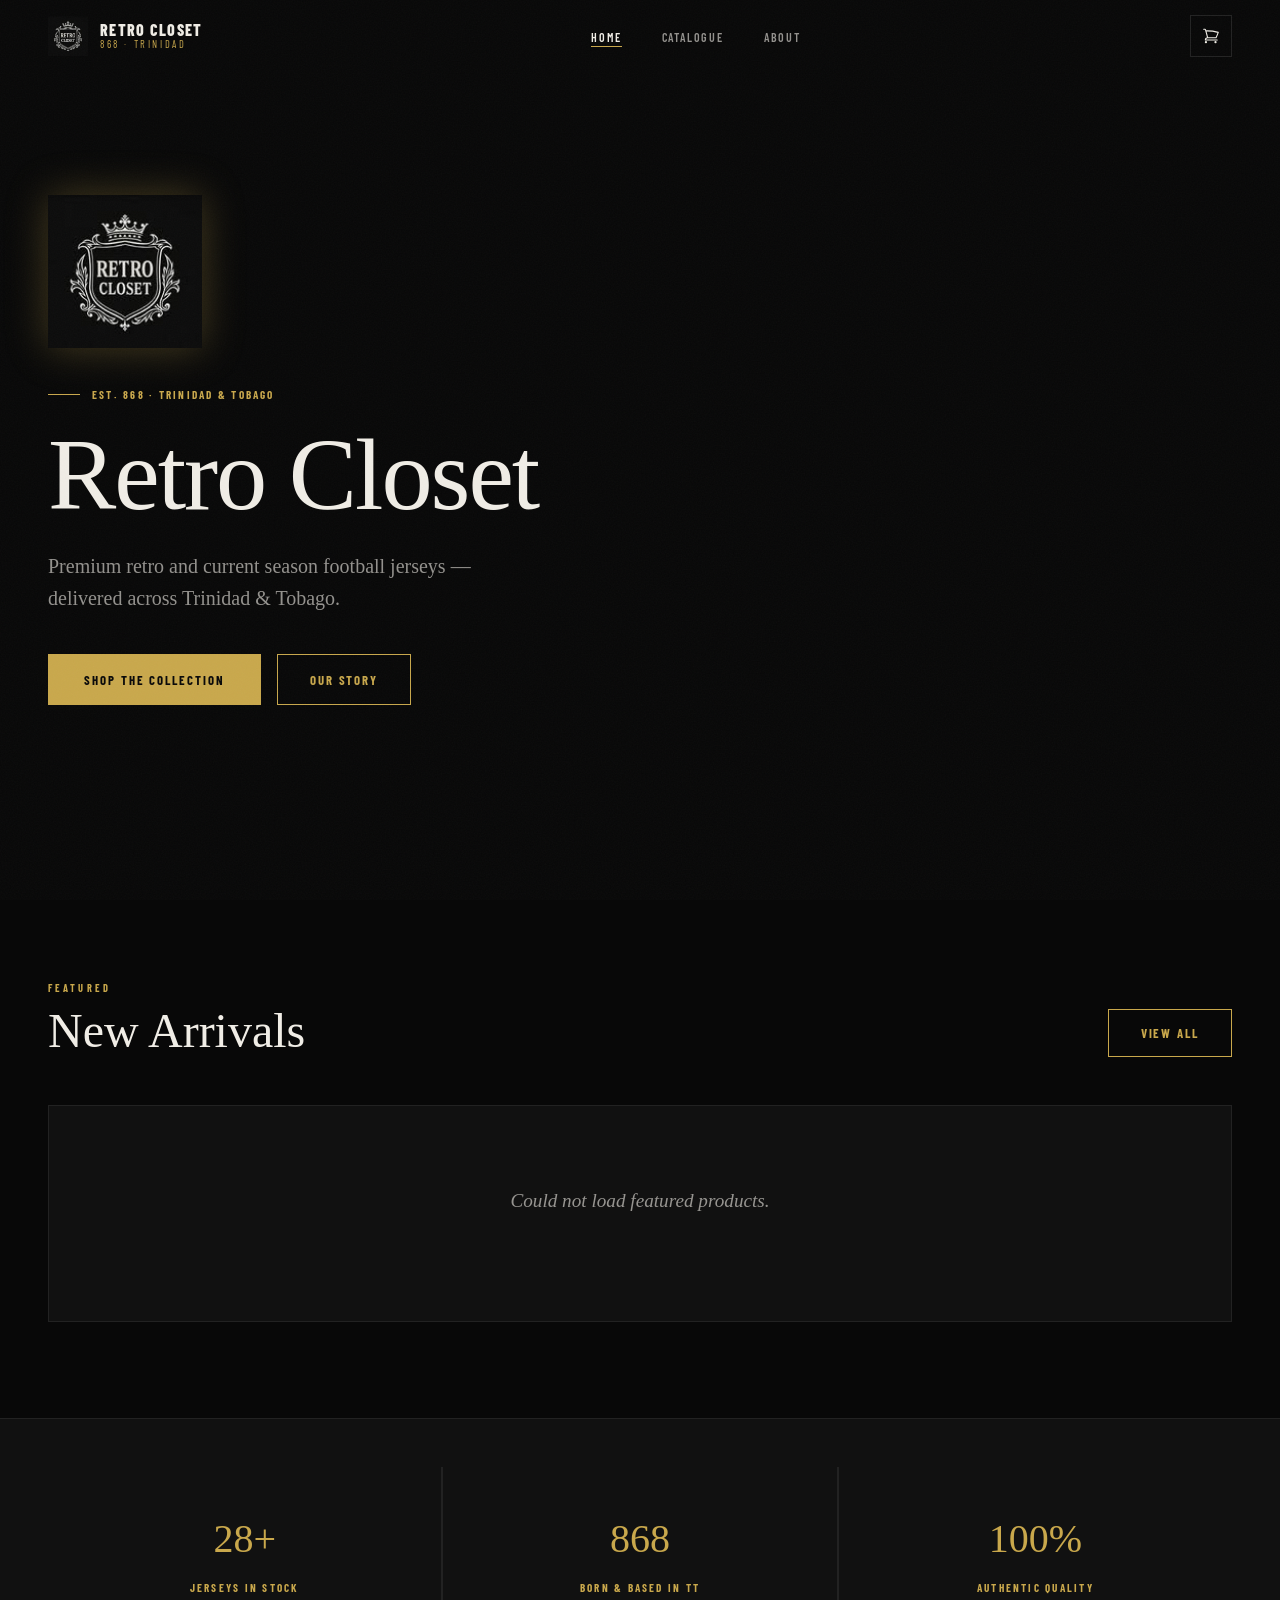
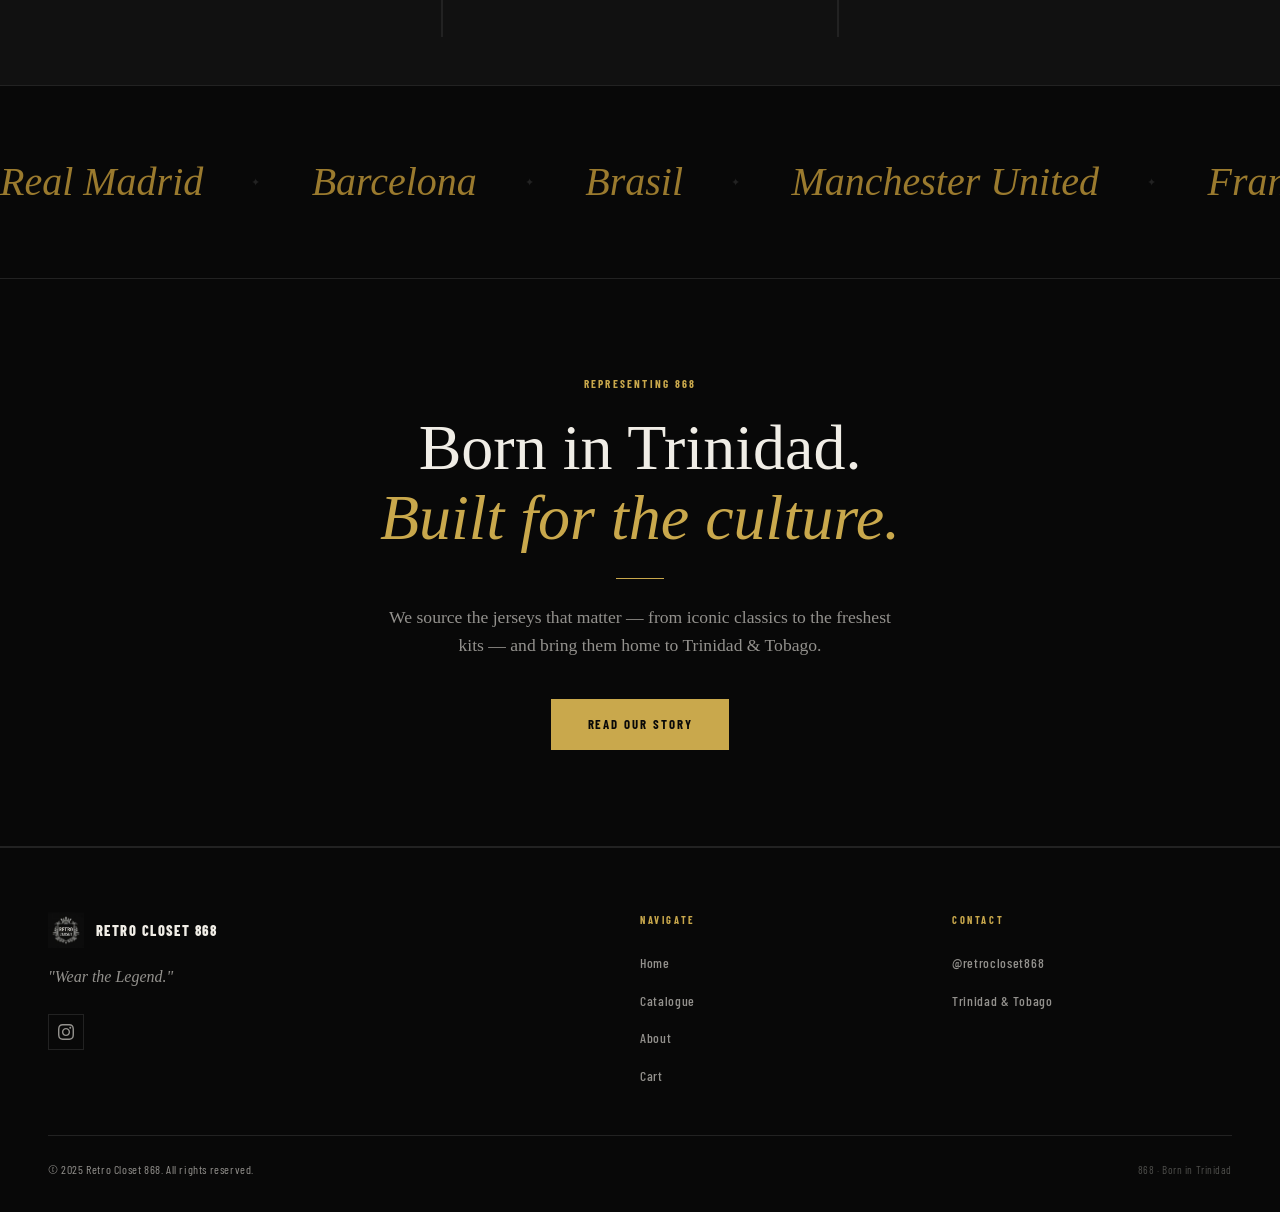
==== commit c900ae59: "Fix transparent nav, update about page, add real images - Transparent nav: remove border + backgroun" ====
--- a/index.html
+++ b/index.html
@@ -6,7 +6,7 @@
   <title>Retro Closet 868 — Trinidad's Premier Jersey Store</title>
   <meta name="description" content="Premium retro and current season football jerseys. Born in Trinidad. Built for the culture.">
   <link rel="stylesheet" href="css/styles.css">
-  <link rel="icon" type="image/png" href="images/logo.png">
+  <link rel="icon" type="image/png" href="images/logo.jpg">
 </head>
 <body>
 
@@ -14,7 +14,7 @@
 <nav class="nav" id="nav">
   <div class="nav__inner">
     <a href="index.html" class="nav__logo">
-      <img src="images/logo.png" alt="Retro Closet 868" onerror="this.style.display='none'">
+      <img src="images/logo.jpg" alt="Retro Closet 868" onerror="this.style.display='none'">
       <div class="nav__logo-text">
         Retro Closet
         <span>868 · Trinidad</span>
@@ -86,19 +86,18 @@
 </aside>
 
 <!-- ── Hero ──────────────────────────────────────────────── -->
-<!--
-  HERO SWAP GUIDE:
-  Change data-bg to a new image URL to update the background.
-  Update the title/subtitle/cta text below.
--->
-<section class="hero" id="hero"
-  data-bg="images/hero-bg.jpg">
-  <div class="hero__bg" style="background-image: url('images/hero-bg.jpg')"></div>
+<section class="hero" id="hero">
+  <video class="hero__bg" autoplay muted loop playsinline>
+    <source src="images/hero-video.mp4" type="video/mp4">
+  </video>
   <div class="hero__overlay"></div>
   <div class="hero__content">
+    <div class="hero__logo-wrap">
+      <img src="images/logo.jpg" alt="Retro Closet 868" class="hero__logo-img">
+    </div>
     <div class="hero__label label">Est. 868 · Trinidad &amp; Tobago</div>
     <h1 class="hero__title display-xl">
-      Wear the<br><em>Legend.</em>
+      Retro Closet
     </h1>
     <p class="hero__sub">
       Premium retro and current season football jerseys — delivered across Trinidad &amp; Tobago.
@@ -192,7 +191,7 @@
     <div class="footer__inner">
       <div class="footer__brand">
         <div class="footer__brand-logo">
-          <img src="images/logo.png" alt="Retro Closet 868" onerror="this.style.display='none'">
+          <img src="images/logo.jpg" alt="Retro Closet 868" onerror="this.style.display='none'">
           <span class="footer__brand-name">Retro Closet 868</span>
         </div>
         <p class="footer__tagline">"Wear the Legend."</p>
--- a/css/styles.css
+++ b/css/styles.css
@@ -187,18 +187,11 @@
   display: flex;
   align-items: center;
   padding: 0 1.5rem;
-  transition: background var(--transition), backdrop-filter var(--transition), border-color var(--transition);
-  border-bottom: 1px solid transparent;
+  transition: background var(--transition), backdrop-filter var(--transition);
+  background: transparent;
 }
 @media (min-width: 640px) { .nav { padding: 0 2rem; } }
 @media (min-width: 1024px) { .nav { padding: 0 3rem; } }
-
-.nav.scrolled {
-  background: rgba(8,8,8,0.92);
-  backdrop-filter: blur(16px);
-  -webkit-backdrop-filter: blur(16px);
-  border-bottom-color: var(--border);
-}
 
 .nav__inner {
   display: flex;
@@ -218,6 +211,7 @@
 .nav__logo img {
   height: 40px;
   width: auto;
+  mix-blend-mode: screen;
 }
 .nav__logo-text {
   font-family: var(--font-ui);
@@ -335,7 +329,7 @@
   backdrop-filter: blur(20px);
   padding: 2rem 2rem 3rem;
   border-bottom: 1px solid var(--border);
-  transform: translateY(-110%);
+  transform: translateY(calc(-100% - var(--nav-h)));
   transition: transform var(--transition-slow);
   z-index: 999;
 }
@@ -651,16 +645,16 @@
   height: 100svh;
   min-height: 600px;
   display: flex;
-  align-items: flex-end;
-  padding-bottom: 6rem;
+  align-items: center;
   overflow: hidden;
 }
 .hero__bg {
   position: absolute;
   inset: 0;
-  background-size: cover;
-  background-position: center;
-  background-repeat: no-repeat;
+  width: 100%;
+  height: 100%;
+  object-fit: cover;
+  object-position: center;
   transform: scale(1.05);
   transition: transform 8s ease;
 }
@@ -670,9 +664,9 @@
   inset: 0;
   background: linear-gradient(
     to bottom,
-    rgba(8,8,8,0.3) 0%,
-    rgba(8,8,8,0.2) 40%,
-    rgba(8,8,8,0.85) 80%,
+    transparent 0%,
+    transparent 30%,
+    rgba(8,8,8,0.7) 70%,
     rgba(8,8,8,1) 100%
   );
 }
@@ -687,13 +681,24 @@
 @media (min-width: 640px) { .hero__content { padding: 0 2rem; } }
 @media (min-width: 1024px) { .hero__content { padding: 0 3rem; } }
 
+.hero__logo-wrap {
+  margin-bottom: 1.75rem;
+  opacity: 0;
+  animation: fadeUp 0.8s ease 0.2s forwards;
+}
+.hero__logo-img {
+  width: clamp(90px, 12vw, 160px);
+  mix-blend-mode: screen;
+  filter: drop-shadow(0 0 20px rgba(201,168,76,0.3));
+}
+
 .hero__label {
   display: inline-flex;
   align-items: center;
   gap: 0.75rem;
   margin-bottom: 1.25rem;
   opacity: 0;
-  animation: fadeUp 0.8s ease 0.2s forwards;
+  animation: fadeUp 0.8s ease 0.3s forwards;
 }
 .hero__label::before {
   content: '';
@@ -705,7 +710,7 @@
 .hero__title {
   margin-bottom: 1.5rem;
   opacity: 0;
-  animation: fadeUp 0.8s ease 0.4s forwards;
+  animation: fadeUp 0.8s ease 0.45s forwards;
 }
 .hero__title em {
   font-style: italic;
@@ -1127,6 +1132,38 @@
 }
 @media (min-width: 640px) { .owners__grid { grid-template-columns: repeat(2, 1fr); gap: 2px; } }
 
+.owners__single {
+  margin-top: 3rem;
+}
+.owners__single-img {
+  width: 100%;
+  max-width: 600px;
+  height: auto;
+  display: block;
+}
+.owners__single-caption {
+  padding: 1.5rem 0 0;
+  display: flex;
+  align-items: baseline;
+  gap: 1.5rem;
+  flex-wrap: wrap;
+}
+.owners__single-role {
+  font-family: var(--font-ui);
+  font-size: 0.65rem;
+  font-weight: 600;
+  letter-spacing: 0.2em;
+  text-transform: uppercase;
+  color: var(--gold);
+  flex-shrink: 0;
+}
+.owners__single-text {
+  font-size: 0.9rem;
+  color: var(--white-dim);
+  line-height: 1.6;
+  max-width: 600px;
+}
+
 .owner-card {
   position: relative;
   overflow: hidden;
@@ -1183,6 +1220,8 @@
 }
 @media (min-width: 640px) { .ambassadors__grid { grid-template-columns: repeat(3, 1fr); } }
 @media (min-width: 1024px) { .ambassadors__grid { grid-template-columns: repeat(4, 1fr); } }
+.ambassadors__grid--3 { grid-template-columns: repeat(2, 1fr); }
+@media (min-width: 640px) { .ambassadors__grid--3 { grid-template-columns: repeat(3, 1fr); } }
 
 .ambassador-card {
   position: relative;
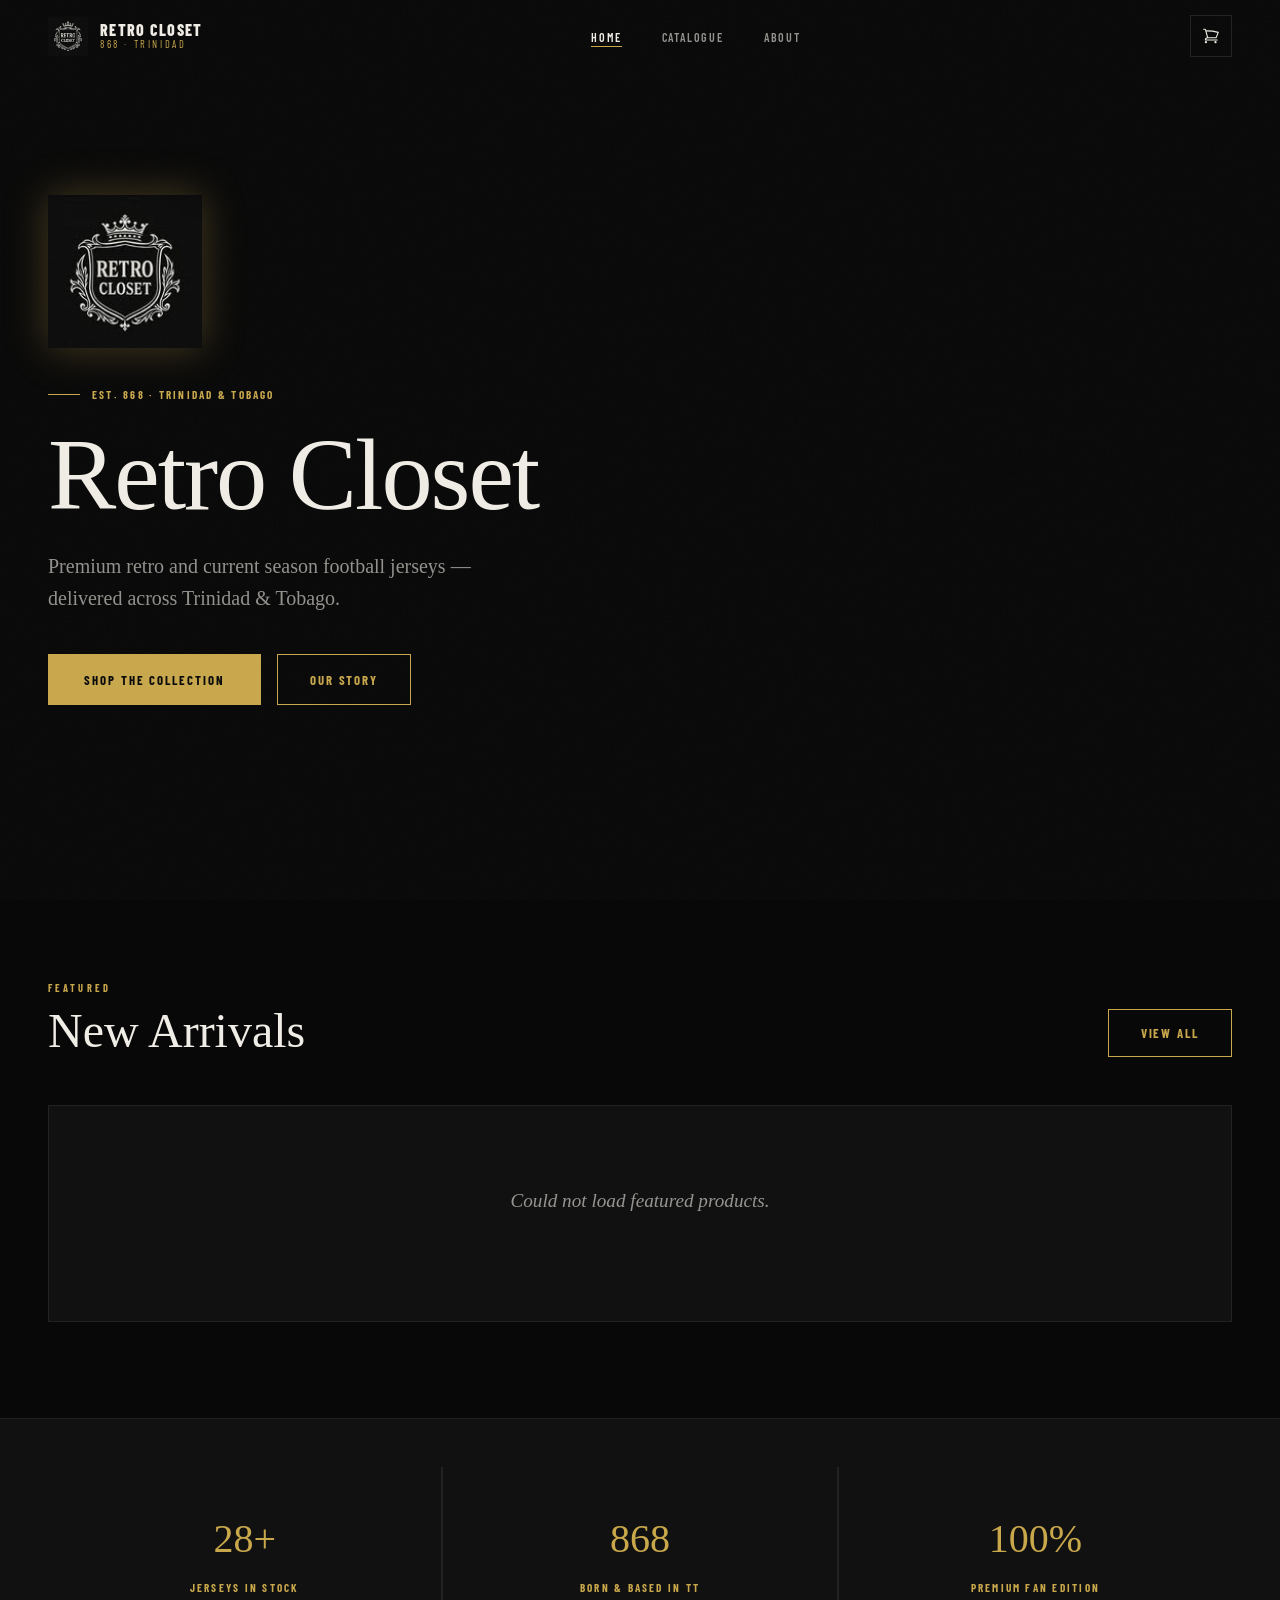
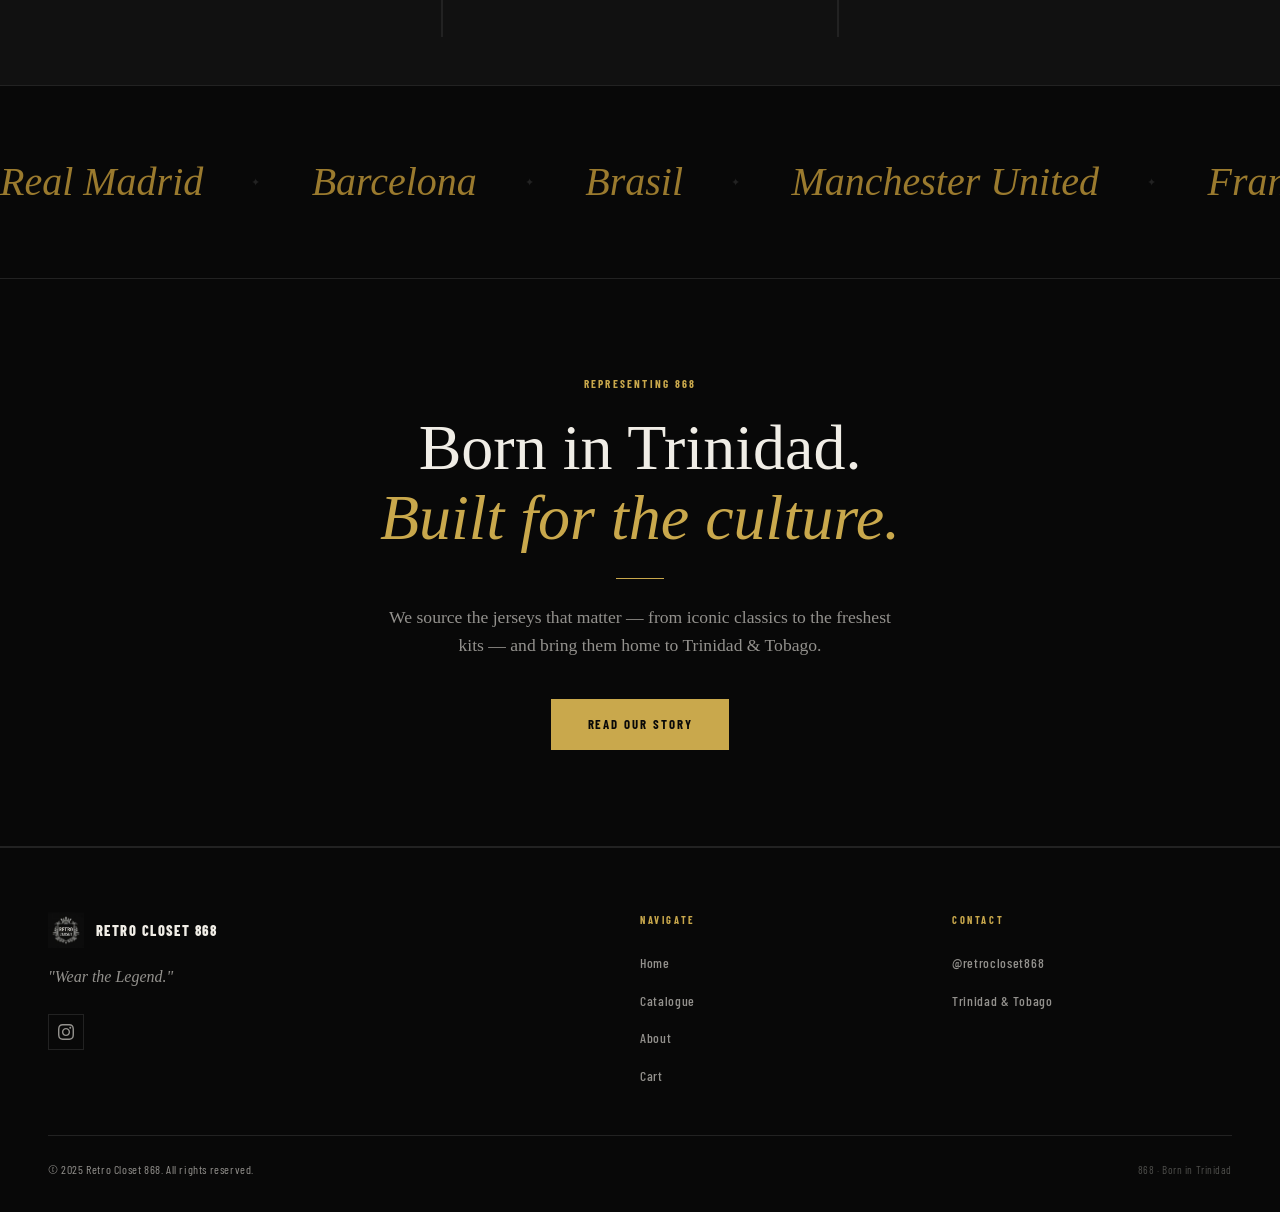
==== commit 5bd2f50a: "Replace "Authentic Quality" claim; fix live URL The homepage stat tile claimed "100% Authentic Quali" ====
--- a/index.html
+++ b/index.html
@@ -137,7 +137,7 @@
       </div>
       <div style="background:var(--surface);padding:2.5rem 1rem">
         <div style="font-family:var(--font-display);font-size:2.5rem;font-weight:300;color:var(--gold)">100%</div>
-        <div class="label" style="margin-top:0.5rem">Authentic Quality</div>
+        <div class="label" style="margin-top:0.5rem">Premium Fan Edition</div>
       </div>
     </div>
   </div>
--- a/css/styles.css
+++ b/css/styles.css
@@ -931,9 +931,9 @@
 .product-card__add {
   width: 100%;
   padding: 0.85rem 1rem;
-  background: transparent;
-  color: var(--white);
-  border: 1px solid var(--border);
+  background: var(--gold);
+  color: var(--bg);
+  border: 1px solid var(--gold);
   font-family: var(--font-ui);
   font-size: 0.7rem;
   font-weight: 700;
@@ -1254,7 +1254,7 @@
   text-transform: uppercase;
   color: var(--gold);
   transform: translateY(6px);
-  opacity: 0;
+  opacity: 1;
   transition: opacity var(--transition), transform var(--transition);
 }
 .ambassador-card:hover .ambassador-card__name { opacity: 1; transform: translateY(0); }
@@ -1519,6 +1519,9 @@
   display: grid;
   grid-template-columns: 1fr;
   gap: 1rem;
+  /* Align inputs along the bottom so columns line up even when one
+     field's label wraps to a second line (e.g. the phone hint). */
+  align-items: end;
 }
 @media (min-width: 640px) { .form-grid { grid-template-columns: 1fr 1fr; } }
 .form-grid--full { grid-template-columns: 1fr !important; }
@@ -1546,10 +1549,76 @@
   width: 100%;
 }
 .form-field input:focus,
-.form-field textarea:focus { border-color: var(--gold); }
+.form-field textarea:focus,
+.form-field select:focus { border-color: var(--gold); }
 .form-field textarea { resize: vertical; min-height: 100px; }
 .form-field input::placeholder,
 .form-field textarea::placeholder { color: rgba(240,237,230,0.3); }
+.form-field select {
+  background: var(--surface);
+  border: 1px solid var(--border);
+  border-radius: 2px;
+  color: var(--white);
+  font-family: var(--font-ui);
+  font-size: 0.85rem;
+  padding: 0.75rem 1rem;
+  width: 100%;
+  appearance: none;
+  background-image: url("data:image/svg+xml,%3Csvg xmlns='http://www.w3.org/2000/svg' fill='none' viewBox='0 0 24 24' stroke='%23C9A84C' stroke-width='1.5'%3E%3Cpath stroke-linecap='round' stroke-linejoin='round' d='m19.5 8.25-7.5 7.5-7.5-7.5'/%3E%3C/svg%3E");
+  background-repeat: no-repeat;
+  background-position: right 1rem center;
+  background-size: 16px;
+  cursor: pointer;
+  transition: border-color var(--transition);
+}
+.form-field select option { background: var(--surface); color: var(--white); }
+
+/* Payment placeholder */
+.payment-placeholder {
+  display: flex;
+  align-items: center;
+  gap: 1rem;
+  padding: 1.25rem;
+  background: var(--surface);
+  border: 1px dashed var(--border);
+  border-radius: 2px;
+  margin-bottom: 1rem;
+  opacity: 0.55;
+}
+.payment-placeholder__icon { color: var(--white-dim); flex-shrink: 0; }
+.payment-placeholder__label {
+  font-family: var(--font-ui);
+  font-size: 0.75rem;
+  font-weight: 700;
+  letter-spacing: 0.15em;
+  text-transform: uppercase;
+  color: var(--white-dim);
+}
+.payment-placeholder__sub {
+  font-family: var(--font-ui);
+  font-size: 0.65rem;
+  color: rgba(240,237,230,0.35);
+  margin-top: 0.25rem;
+}
+.payment-placeholder__badge {
+  margin-left: auto;
+  font-family: var(--font-ui);
+  font-size: 0.55rem;
+  font-weight: 700;
+  letter-spacing: 0.15em;
+  text-transform: uppercase;
+  padding: 0.2rem 0.6rem;
+  background: var(--gold-dim);
+  color: var(--gold);
+  border-radius: 2px;
+  white-space: nowrap;
+}
+
+/* Checkout summary sidebar sticky */
+.checkout-summary {
+  position: sticky;
+  top: calc(var(--nav-h) + 2rem);
+}
 
 .form-actions {
   padding-top: 2rem;
@@ -1557,7 +1626,8 @@
   flex-direction: column;
   gap: 1rem;
 }
-.form-actions .btn-gold { width: 100%; justify-content: center; font-size: 0.85rem; }
+.form-actions .btn-gold,
+.form-actions .btn-outline { width: 100%; justify-content: center; font-size: 0.85rem; }
 
 /* WiPay button */
 .wipay-btn {
@@ -1653,6 +1723,132 @@
 .confirm__item:last-child { border-bottom: none; }
 .confirm__item span:last-child { color: var(--gold); font-family: var(--font-display); }
 .confirm__actions { display: flex; gap: 1rem; justify-content: center; flex-wrap: wrap; }
+
+/* ============================================================
+   PAYMENT METHOD OPTIONS + POST-ORDER CONFIRMATION (checkout)
+   ============================================================ */
+/* The confirmation CTAs use .btn-gold/.btn-outline (display:flex), which would
+   otherwise override the [hidden] attribute's default display:none. Make the
+   attribute authoritative so JS toggling of hidden actually hides them. */
+[hidden] { display: none !important; }
+
+.pay-options__hint {
+  font-family: var(--font-ui);
+  font-size: 0.78rem;
+  line-height: 1.5;
+  color: var(--white-dim);
+  margin-bottom: 1.25rem;
+}
+.pay-options { display: flex; flex-direction: column; gap: 0.75rem; }
+.pay-option {
+  display: flex;
+  align-items: flex-start;
+  gap: 0.85rem;
+  padding: 1rem 1.1rem;
+  background: var(--surface);
+  border: 1px solid var(--border);
+  border-radius: 2px;
+  cursor: pointer;
+  transition: border-color var(--transition), background var(--transition);
+}
+.pay-option:hover { border-color: var(--gold-dim); }
+.pay-option input {
+  accent-color: var(--gold);
+  margin-top: 0.15rem;
+  flex-shrink: 0;
+  width: 1rem;
+  height: 1rem;
+  cursor: pointer;
+}
+.pay-option:has(input:checked) { border-color: var(--gold); background: var(--gold-muted); }
+.pay-option__body { display: flex; flex-direction: column; gap: 0.2rem; }
+.pay-option__label {
+  font-family: var(--font-ui);
+  font-size: 0.85rem;
+  font-weight: 700;
+  letter-spacing: 0.04em;
+  color: var(--white);
+}
+.pay-option__sub {
+  font-family: var(--font-ui);
+  font-size: 0.72rem;
+  color: var(--white-dim);
+  line-height: 1.4;
+}
+
+.confirm-panel { max-width: 600px; margin: 0 auto; text-align: center; padding: 1rem 0 3rem; }
+.confirm-panel__title {
+  font-family: var(--font-display);
+  font-size: clamp(1.8rem, 4vw, 2.6rem);
+  font-weight: 300;
+  margin-bottom: 0.5rem;
+}
+.confirm-panel__ref {
+  font-family: var(--font-ui);
+  font-size: 0.85rem;
+  color: var(--white-dim);
+  margin-bottom: 1.25rem;
+}
+.confirm-panel__ref strong { color: var(--gold); letter-spacing: 0.1em; }
+.confirm-panel__lead {
+  font-family: var(--font-ui);
+  font-size: 0.9rem;
+  line-height: 1.6;
+  color: var(--white);
+  margin-bottom: 1.75rem;
+}
+.confirm-cta { width: 100%; justify-content: center; margin-bottom: 0.85rem; }
+
+.bank-details {
+  background: var(--surface);
+  border: 1px solid var(--gold-dim);
+  border-radius: 2px;
+  padding: 1.5rem;
+  margin-bottom: 1.75rem;
+  text-align: left;
+}
+.bank-details__title {
+  font-family: var(--font-ui);
+  font-size: 0.65rem;
+  font-weight: 700;
+  letter-spacing: 0.25em;
+  text-transform: uppercase;
+  color: var(--gold);
+  margin-bottom: 1rem;
+}
+.bank-details__list { margin: 0; }
+.bank-details__row {
+  display: flex;
+  justify-content: space-between;
+  gap: 1rem;
+  padding: 0.6rem 0;
+  border-bottom: 1px solid var(--border);
+}
+.bank-details__row:last-child { border-bottom: none; }
+.bank-details__row dt {
+  font-family: var(--font-ui);
+  font-size: 0.68rem;
+  font-weight: 700;
+  letter-spacing: 0.12em;
+  text-transform: uppercase;
+  color: var(--white-dim);
+}
+.bank-details__row dd {
+  margin: 0;
+  font-family: var(--font-ui);
+  font-size: 0.85rem;
+  color: var(--white);
+  text-align: right;
+  word-break: break-word;
+}
+.bank-details__note {
+  font-family: var(--font-ui);
+  font-size: 0.72rem;
+  color: var(--white-dim);
+  line-height: 1.5;
+  margin-top: 1rem;
+}
+.bank-details__note strong { color: var(--gold); letter-spacing: 0.08em; }
 
 /* ============================================================
    EMPTY & ERROR STATES
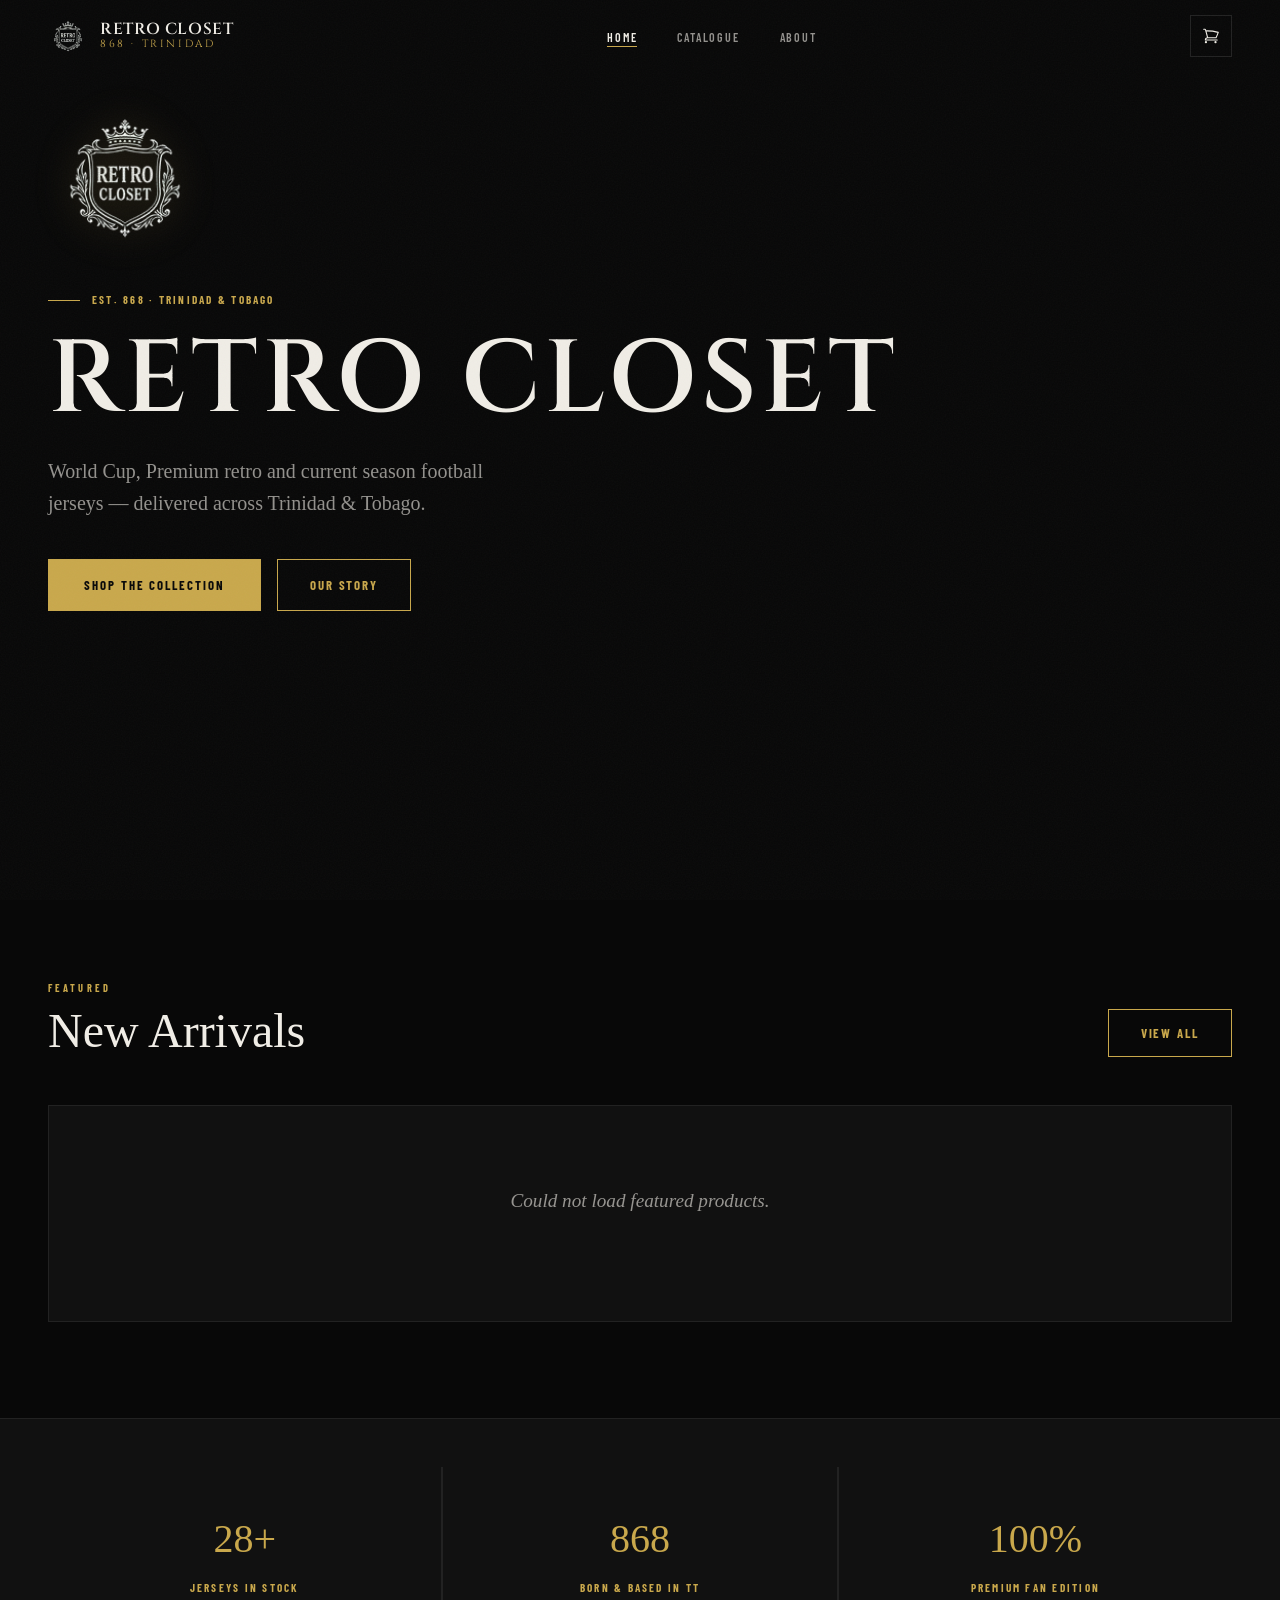
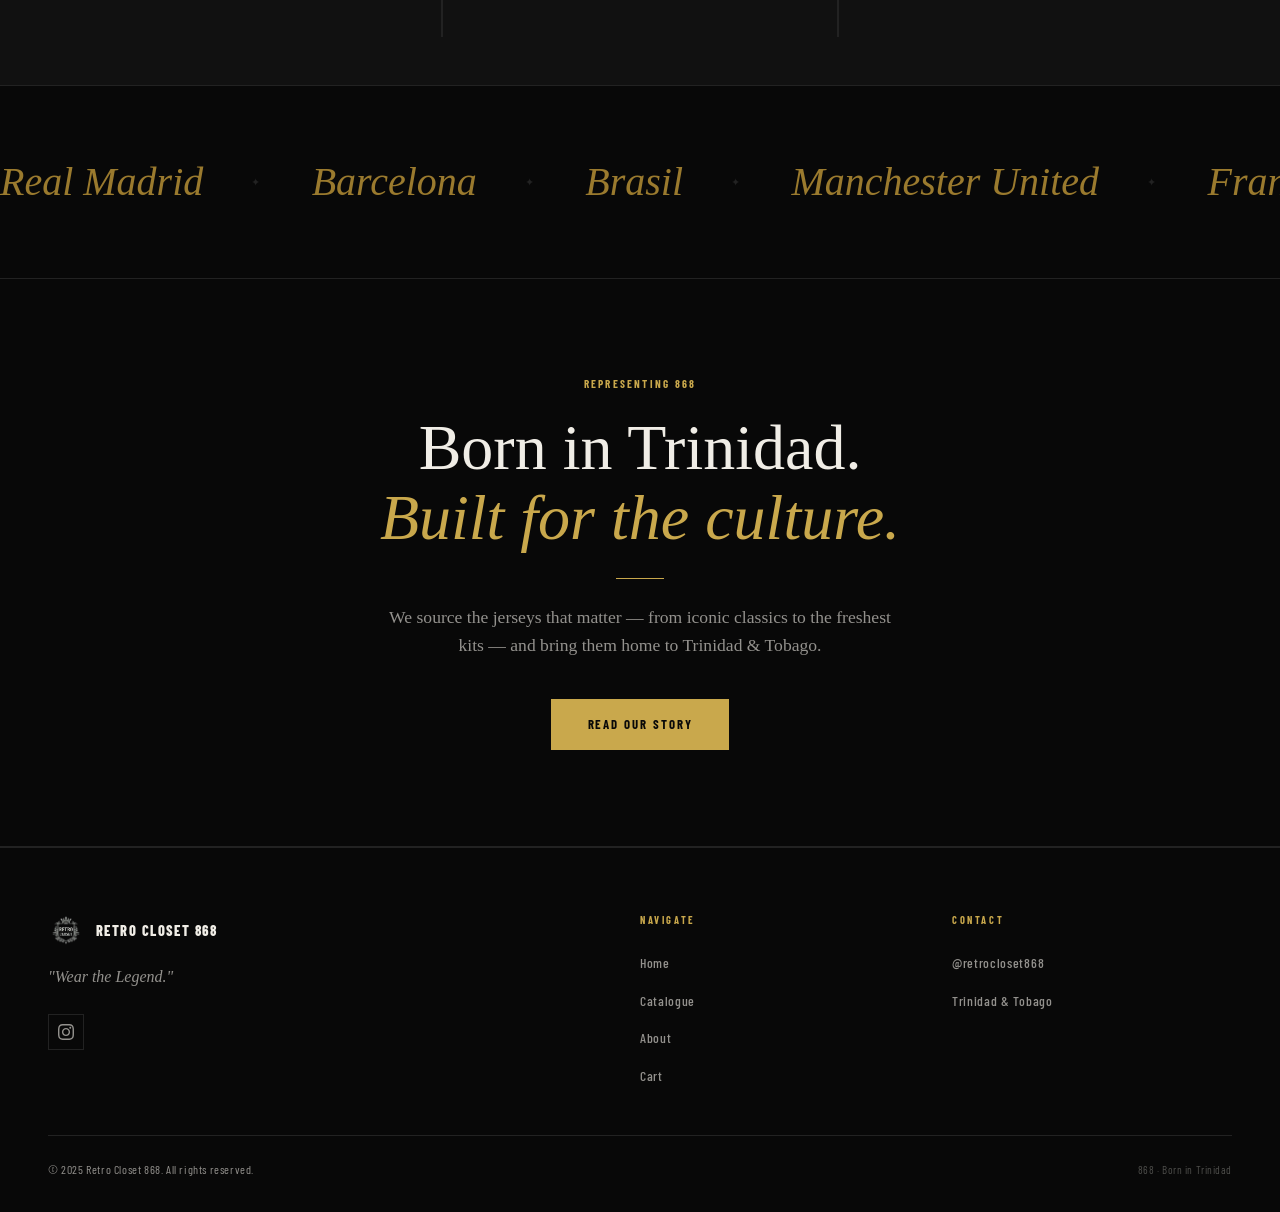
==== commit 22782f16: "Update branding: new crest logo, Cinzel wordmark font, hero tweaks - Replace logo.jpg with transpare" ====
--- a/index.html
+++ b/index.html
@@ -6,7 +6,7 @@
   <title>Retro Closet 868 — Trinidad's Premier Jersey Store</title>
   <meta name="description" content="Premium retro and current season football jerseys. Born in Trinidad. Built for the culture.">
   <link rel="stylesheet" href="css/styles.css">
-  <link rel="icon" type="image/png" href="images/logo.jpg">
+  <link rel="icon" type="image/png" href="images/logo.png">
 </head>
 <body>
 
@@ -14,7 +14,7 @@
 <nav class="nav" id="nav">
   <div class="nav__inner">
     <a href="index.html" class="nav__logo">
-      <img src="images/logo.jpg" alt="Retro Closet 868" onerror="this.style.display='none'">
+      <img src="images/logo.png" alt="Retro Closet 868" onerror="this.style.display='none'">
       <div class="nav__logo-text">
         Retro Closet
         <span>868 · Trinidad</span>
@@ -93,14 +93,14 @@
   <div class="hero__overlay"></div>
   <div class="hero__content">
     <div class="hero__logo-wrap">
-      <img src="images/logo.jpg" alt="Retro Closet 868" class="hero__logo-img">
+      <img src="images/logo.png" alt="Retro Closet 868" class="hero__logo-img">
     </div>
     <div class="hero__label label">Est. 868 · Trinidad &amp; Tobago</div>
     <h1 class="hero__title display-xl">
       Retro Closet
     </h1>
     <p class="hero__sub">
-      Premium retro and current season football jerseys — delivered across Trinidad &amp; Tobago.
+      World Cup, Premium retro and current season football jerseys — delivered across Trinidad &amp; Tobago.
     </p>
     <div class="hero__cta">
       <a href="catalogue.html" class="btn-gold"><span>Shop the Collection</span></a>
@@ -191,7 +191,7 @@
     <div class="footer__inner">
       <div class="footer__brand">
         <div class="footer__brand-logo">
-          <img src="images/logo.jpg" alt="Retro Closet 868" onerror="this.style.display='none'">
+          <img src="images/logo.png" alt="Retro Closet 868" onerror="this.style.display='none'">
           <span class="footer__brand-name">Retro Closet 868</span>
         </div>
         <p class="footer__tagline">"Wear the Legend."</p>
--- a/css/styles.css
+++ b/css/styles.css
@@ -2,7 +2,7 @@
    RETRO CLOSET 868 — Sovereign Dark Design System
    ============================================================ */
 
-@import url('https://fonts.googleapis.com/css2?family=Cormorant+Garant:ital,wght@0,300;0,400;0,600;0,700;1,300;1,400;1,600&family=Barlow+Condensed:wght@400;500;600;700;800&family=Barlow:wght@300;400;500&display=swap');
+@import url('https://fonts.googleapis.com/css2?family=Cinzel:wght@400;500;600;700&family=Cormorant+Garant:ital,wght@0,300;0,400;0,600;0,700;1,300;1,400;1,600&family=Barlow+Condensed:wght@400;500;600;700;800&family=Barlow:wght@300;400;500&display=swap');
 
 /* ── CSS Variables ─────────────────────────────────────────── */
 :root {
@@ -25,6 +25,7 @@
   --green:        #1a7a4a;
 
   --font-display: 'Cormorant Garant', Georgia, serif;
+  --font-logo:    'Cinzel', Georgia, serif;
   --font-ui:      'Barlow Condensed', sans-serif;
   --font-body:    'Barlow', sans-serif;
 
@@ -214,10 +215,10 @@
   mix-blend-mode: screen;
 }
 .nav__logo-text {
-  font-family: var(--font-ui);
+  font-family: var(--font-logo);
   font-size: 1rem;
-  font-weight: 800;
-  letter-spacing: 0.08em;
+  font-weight: 600;
+  letter-spacing: 0.04em;
   text-transform: uppercase;
   line-height: 1.1;
 }
@@ -645,7 +646,8 @@
   height: 100svh;
   min-height: 600px;
   display: flex;
-  align-items: center;
+  align-items: flex-start;
+  padding-top: calc(var(--nav-h) + 1.75rem);
   overflow: hidden;
 }
 .hero__bg {
@@ -708,6 +710,11 @@
 }
 
 .hero__title {
+  /* Match the engraved serif used in the logo image (logo.png) */
+  font-family: var(--font-logo);
+  font-weight: 600;
+  letter-spacing: 0.04em;
+  text-transform: uppercase;
   margin-bottom: 1.5rem;
   opacity: 0;
   animation: fadeUp 0.8s ease 0.45s forwards;
@@ -1476,6 +1483,49 @@
   font-size: 1rem;
   font-weight: 700;
 }
+.cart-summary__row--discount span:last-child { color: #4ade80; }
+
+/* Discount code entry (checkout summary) */
+.discount-entry {
+  margin: 0 0 1rem;
+  padding: 1rem 0;
+  border-top: 1px solid var(--border);
+  border-bottom: 1px solid var(--border);
+}
+.discount-entry__label {
+  display: block;
+  font-family: var(--font-ui);
+  font-size: 0.72rem;
+  text-transform: uppercase;
+  letter-spacing: 0.1em;
+  color: var(--white-dim);
+  margin-bottom: 0.5rem;
+}
+.discount-entry__row { display: flex; gap: 0.5rem; }
+.discount-entry__row input {
+  flex: 1 1 auto;
+  min-width: 0;
+  background: var(--surface-2);
+  border: 1px solid var(--border);
+  color: var(--white);
+  padding: 0.6rem 0.75rem;
+  border-radius: 6px;
+  font-family: var(--font-ui);
+  font-size: 0.9rem;
+  text-transform: uppercase;
+  letter-spacing: 0.06em;
+}
+.discount-entry__row input::placeholder { color: var(--white-dim); text-transform: none; letter-spacing: 0; }
+.discount-entry__row input:focus { outline: none; border-color: var(--gold); }
+.discount-entry__btn { flex: 0 0 auto; padding: 0.6rem 1.1rem; font-size: 0.78rem; }
+.discount-entry__msg {
+  margin: 0.5rem 0 0;
+  font-family: var(--font-ui);
+  font-size: 0.78rem;
+  line-height: 1.4;
+}
+.discount-entry__msg[data-kind="ok"]  { color: #4ade80; }
+.discount-entry__msg[data-kind="err"] { color: #e05a4a; }
 .cart-summary__total-price {
   font-family: var(--font-display);
   font-size: 1.75rem;
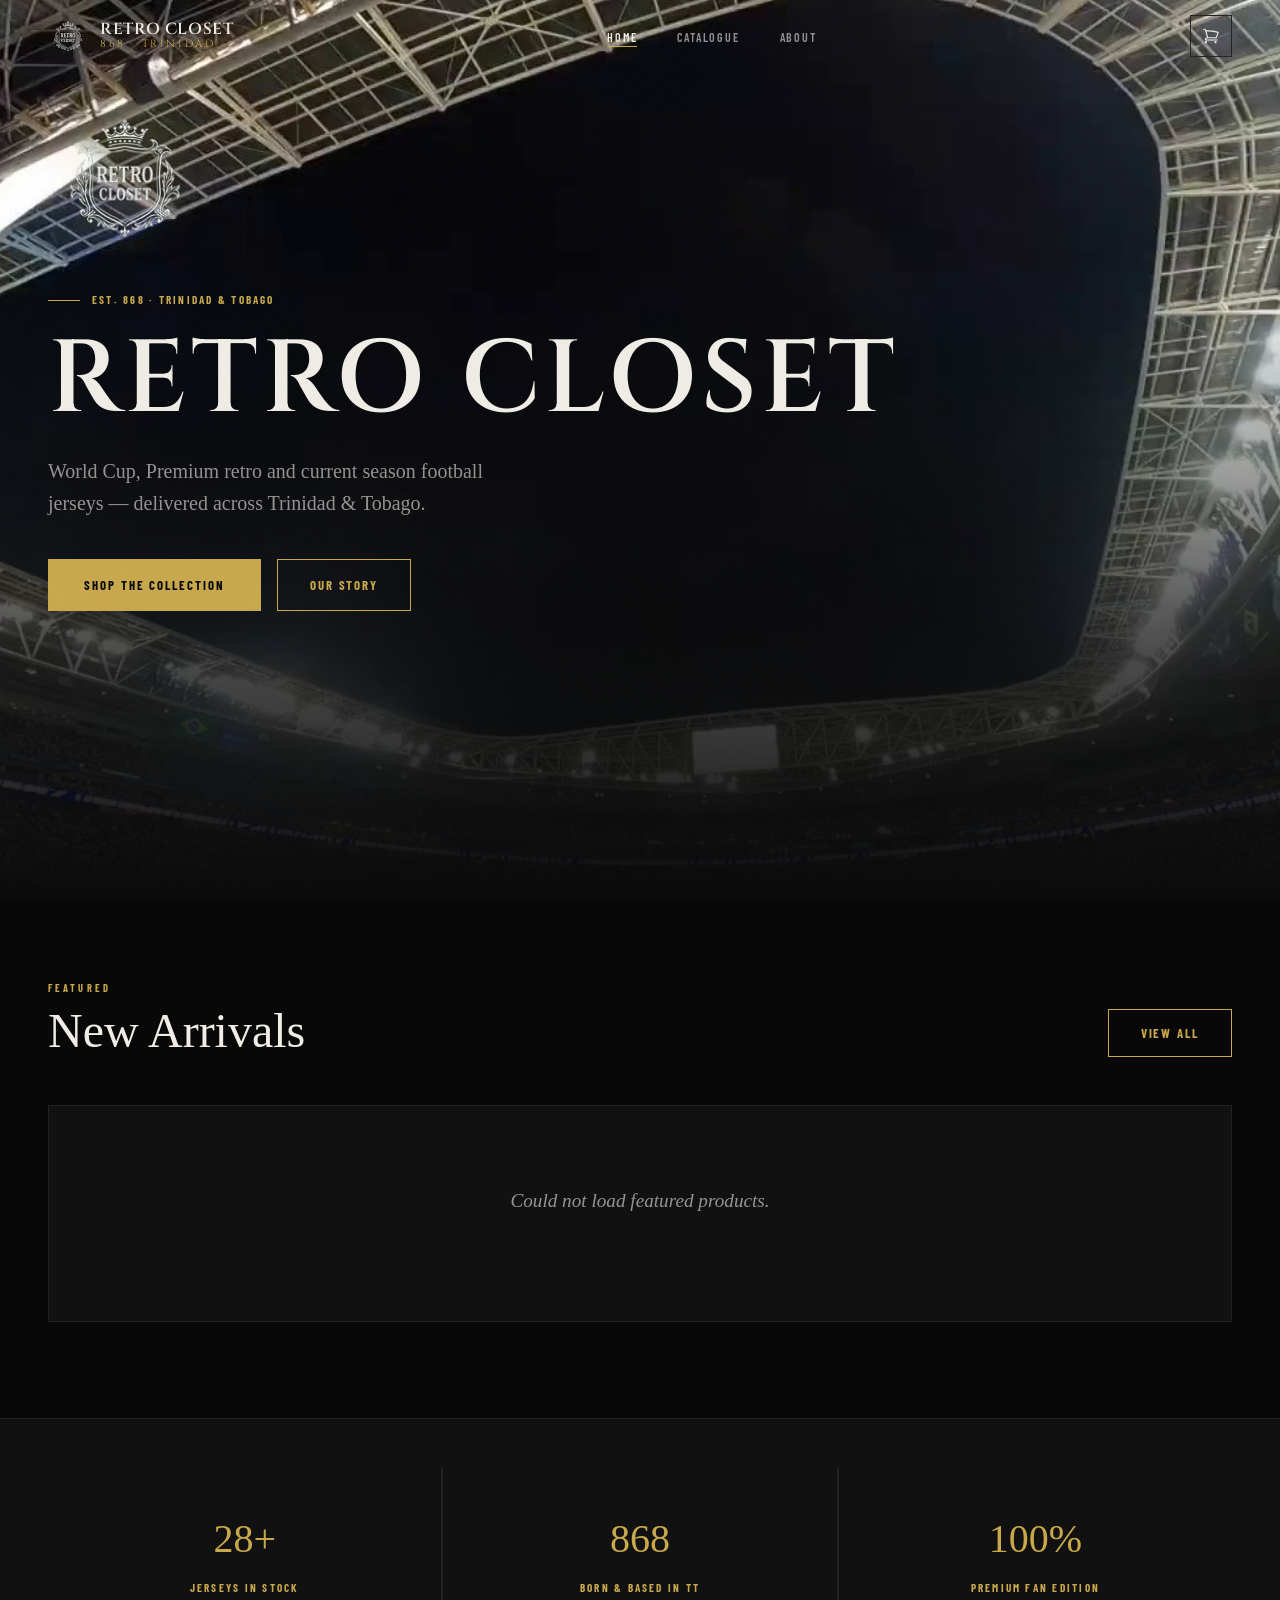
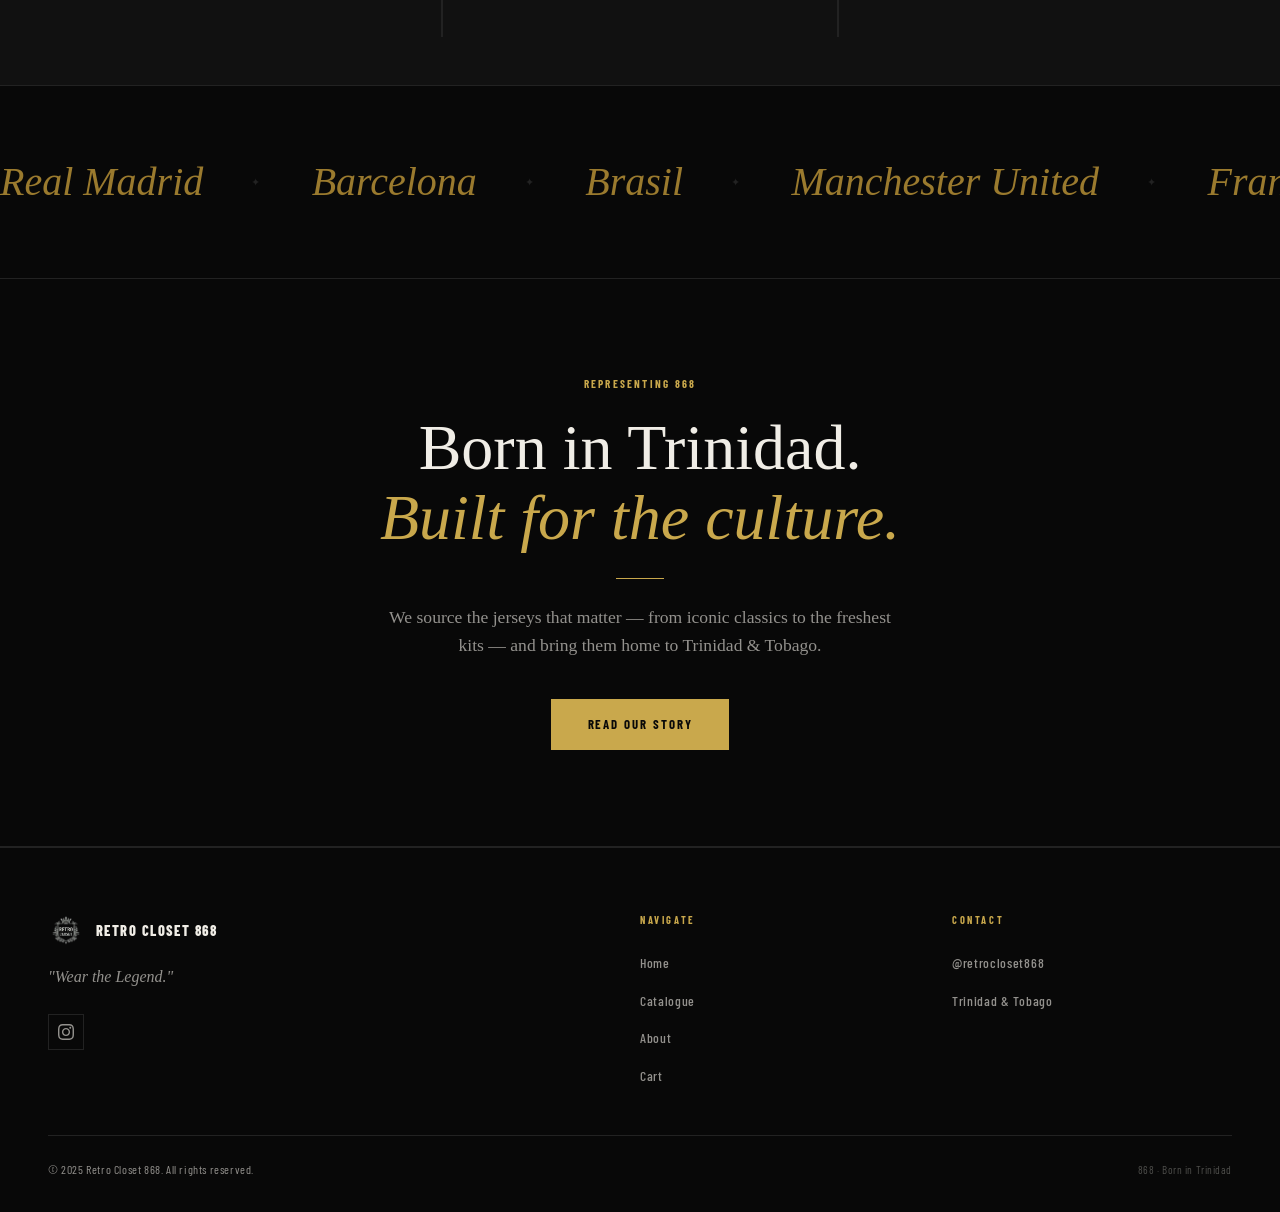
==== commit 9acbf17f: "Update mobile menu icons and hero playback" ====
--- a/index.html
+++ b/index.html
@@ -44,10 +44,10 @@
 <!-- Mobile menu -->
 <div class="nav__mobile" aria-hidden="true">
   <ul class="nav__mobile-links" role="list">
-    <li><a href="index.html" class="nav__mobile-link">Home <span class="text-gold">↗</span></a></li>
-    <li><a href="catalogue.html" class="nav__mobile-link">Catalogue <span class="text-gold">↗</span></a></li>
-    <li><a href="about.html" class="nav__mobile-link">About <span class="text-gold">↗</span></a></li>
-    <li><a href="cart.html" class="nav__mobile-link">Cart <span class="text-gold">↗</span></a></li>
+    <li><a href="index.html" class="nav__mobile-link">Home <img src="images/mobile-menu-arrow.png" alt="" class="nav__mobile-icon" width="48" height="48" aria-hidden="true" decoding="async"></a></li>
+    <li><a href="catalogue.html" class="nav__mobile-link">Catalogue <img src="images/mobile-menu-arrow.png" alt="" class="nav__mobile-icon" width="48" height="48" aria-hidden="true" decoding="async"></a></li>
+    <li><a href="about.html" class="nav__mobile-link">About <img src="images/mobile-menu-arrow.png" alt="" class="nav__mobile-icon" width="48" height="48" aria-hidden="true" decoding="async"></a></li>
+    <li><a href="cart.html" class="nav__mobile-link">Cart <img src="images/mobile-menu-arrow.png" alt="" class="nav__mobile-icon" width="48" height="48" aria-hidden="true" decoding="async"></a></li>
   </ul>
 </div>
 
@@ -87,7 +87,8 @@
 
 <!-- ── Hero ──────────────────────────────────────────────── -->
 <section class="hero" id="hero">
-  <video class="hero__bg" autoplay muted loop playsinline>
+  <div class="hero__poster" aria-hidden="true"></div>
+  <video class="hero__bg" id="hero-video" autoplay muted loop playsinline preload="auto" disablepictureinpicture>
     <source src="images/hero-video.mp4" type="video/mp4">
   </video>
   <div class="hero__overlay"></div>
@@ -322,6 +323,50 @@
   }
 
   loadFeatured();
+
+  // Keep the hero video playing on mobile. iOS Low Power Mode blocks autoplay
+  // even for muted video and forces an un-hideable play button onto the <video>.
+  // We keep the video transparent (poster shows instead) and only reveal it once
+  // playback has genuinely started — so that play button is never seen.
+  (function keepHeroVideoPlaying() {
+    const video = document.getElementById('hero-video');
+    if (!video) return;
+
+    const reveal = () => video.classList.add('is-playing');
+
+    const tryPlay = () => {
+      const p = video.play();
+      // Only hide if we've NEVER managed to play yet (initial autoplay block).
+      // Once revealed, a pause/resume from scrolling must not flash the poster.
+      if (p && typeof p.then === 'function') {
+        p.then(reveal).catch(() => {
+          if (!video.classList.contains('is-playing')) video.classList.remove('is-playing');
+        });
+      }
+    };
+
+    // 'playing' fires whenever real playback (re)starts — the reliable reveal cue.
+    video.addEventListener('playing', reveal);
+    video.addEventListener('pause', tryPlay);
+
+    tryPlay();
+    video.addEventListener('loadeddata', tryPlay);
+    video.addEventListener('canplay', tryPlay);
+    document.addEventListener('visibilitychange', () => {
+      if (!document.hidden) tryPlay();
+    });
+
+    // Low Power Mode only allows playback after a user gesture — resume on the first one.
+    const resumeOnce = () => {
+      tryPlay();
+      ['touchstart', 'click', 'scroll'].forEach(evt =>
+        document.removeEventListener(evt, resumeOnce)
+      );
+    };
+    ['touchstart', 'click', 'scroll'].forEach(evt =>
+      document.addEventListener(evt, resumeOnce, { passive: true })
+    );
+  })();
 </script>
 </body>
 </html>
--- a/css/styles.css
+++ b/css/styles.css
@@ -356,6 +356,20 @@
   justify-content: space-between;
 }
 .nav__mobile-link:hover { color: var(--gold); padding-left: 0.5rem; }
+.nav__mobile-icon {
+  flex: 0 0 2.65rem;
+  width: 2.65rem;
+  height: 2.65rem;
+  object-fit: contain;
+  opacity: 0.94;
+  filter: drop-shadow(0 0 10px rgba(201,168,76,0.16));
+  transition: transform var(--transition), opacity var(--transition), filter var(--transition);
+}
+.nav__mobile-link:hover .nav__mobile-icon {
+  opacity: 1;
+  transform: translate(2px, -2px);
+  filter: drop-shadow(0 0 14px rgba(201,168,76,0.26));
+}
 
 /* ============================================================
    FOOTER
@@ -650,6 +664,15 @@
   padding-top: calc(var(--nav-h) + 1.75rem);
   overflow: hidden;
 }
+/* Still frame shown behind the video. iOS Low Power Mode blocks autoplay and
+   forces an (un-hideable) play button onto the <video>; keeping the video itself
+   transparent until it truly plays hides that button — only this poster shows. */
+.hero__poster {
+  position: absolute;
+  inset: 0;
+  background: url('../images/hero-poster.jpg') center / cover no-repeat var(--bg);
+  transform: scale(1.05);
+}
 .hero__bg {
   position: absolute;
   inset: 0;
@@ -657,10 +680,14 @@
   height: 100%;
   object-fit: cover;
   object-position: center;
+  opacity: 0;
   transform: scale(1.05);
-  transition: transform 8s ease;
-}
-.hero.loaded .hero__bg { transform: scale(1); }
+  transition: opacity 0.8s ease;
+}
+/* Revealed by JS only once playback has actually started — so the play button
+   (which lives on the video element) is never visible. The poster sits behind
+   it and shares the same transform, so the swap is seamless. */
+.hero__bg.is-playing { opacity: 1; }
 .hero__overlay {
   position: absolute;
   inset: 0;
@@ -741,6 +768,21 @@
   flex-wrap: wrap;
   opacity: 0;
   animation: fadeUp 0.8s ease 0.8s forwards;
+}
+
+/* Mobile: drop the hero logo image and let the title fill that space */
+@media (max-width: 767px) {
+  .hero__logo-wrap { display: none; }
+  .hero__title { font-size: clamp(3.5rem, 14vw, 6rem); }
+
+  /* Move the "Est. 868" label below the title */
+  .hero__content { display: flex; flex-direction: column; align-items: flex-start; }
+  .hero__title { order: 1; margin-bottom: 1rem; }
+  .hero__label { order: 2; margin-bottom: 1.5rem; }
+  .hero__sub   { order: 3; }
+  /* Re-add the space the logo used to occupy below the subheading so the
+     buttons stay exactly where they were (don't creep up) */
+  .hero__cta   { order: 4; margin-top: 7.25rem; }
 }
 
 /* ============================================================
